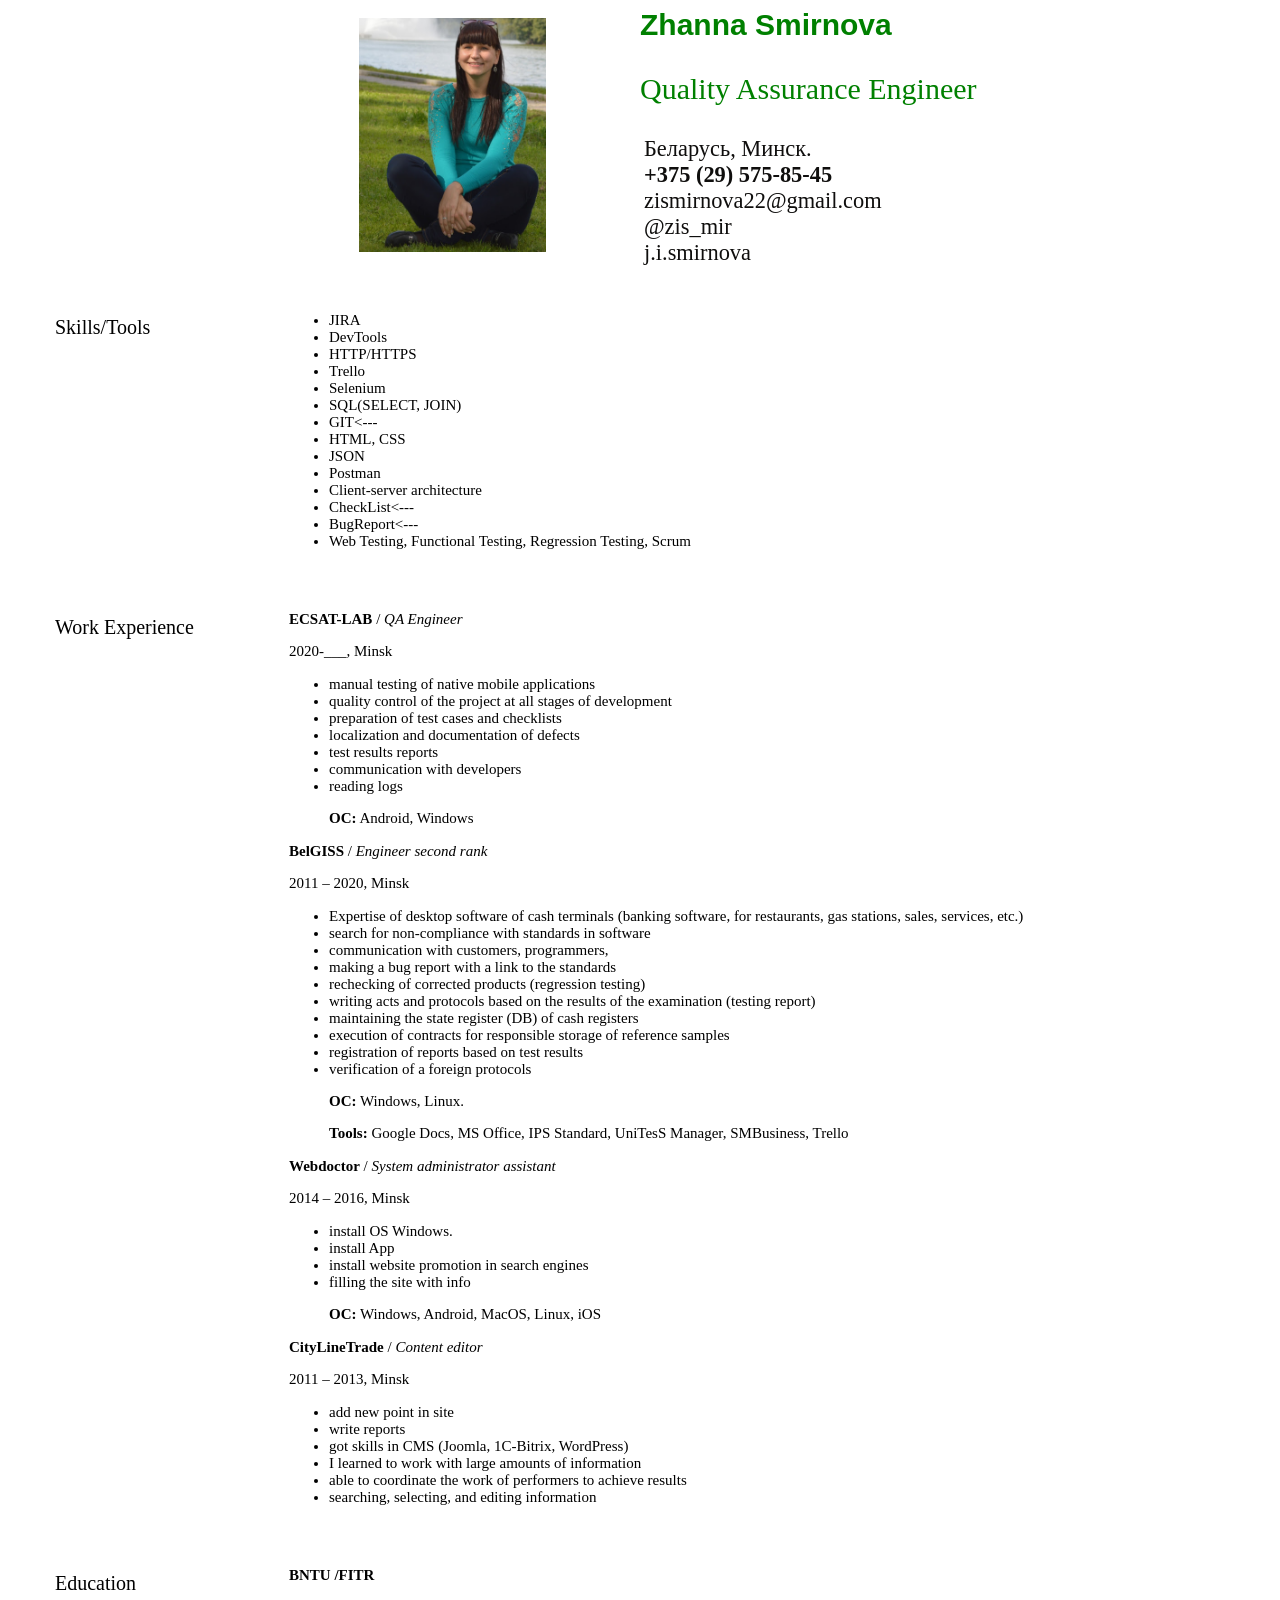
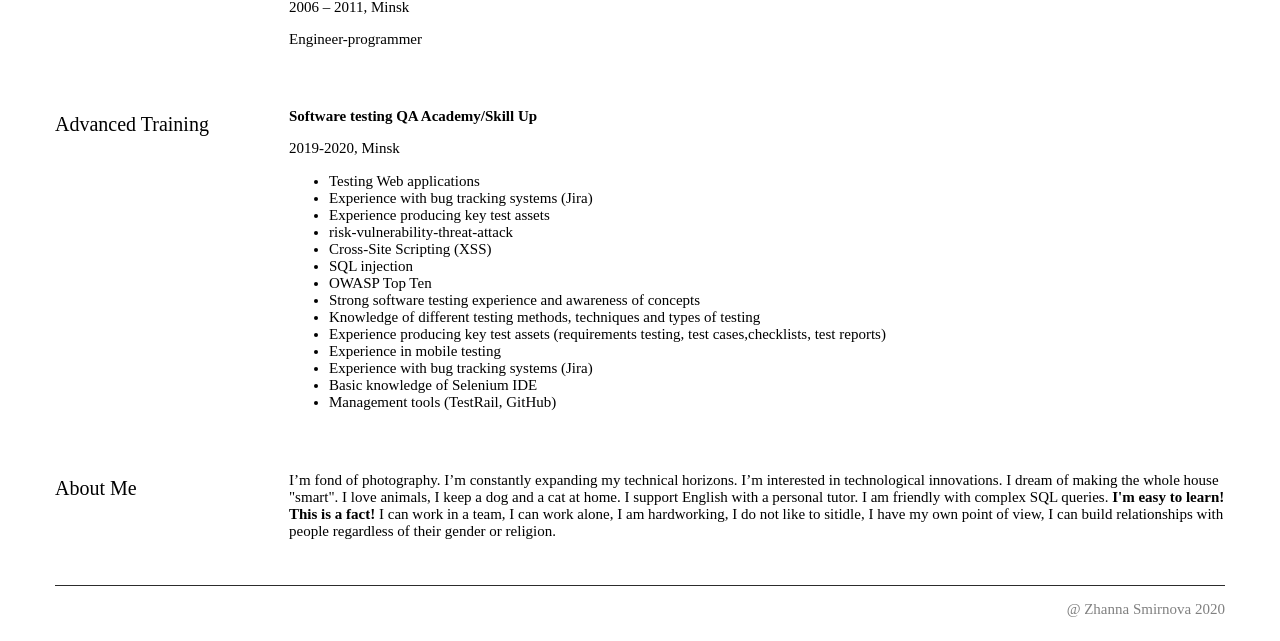
==== index.html @ e189fb8d "Update index.html" ====
<!DOCTYPE html>
<html lang ="en">
<head>
    <meta charset="UTF-8">
    <meta name="viewport" content="width=device-width, initial-scale=1.0">
    <link rel="stylesheet" href="style.css">
    <title>CV_Smirnova_Zhanna</title>
<script src="chrome-extension://mooikfkahbdckldjjndioackbalphokd/assets/prompt.js"></script></head>
<body>

    <div class="header">
        <div class="header-block">
            <div class="header-photo">
                <img src="photo//zismirnova.png" alt="no_photo">
            </div>
            <div class="header-name">
                <p class="fio">Zhanna Smirnova</p>
                <p class="qa">Quality Assurance Engineer</p>
                <span class="header-icon">
                    <a href="#"><i class="fas fa-globe-americas" aria-hidden="true"></i> Беларусь, Минск.</a><br>
                    <a href="tel:+375 (29) 575-85-45"><i class="fas fa-phone-alt" aria-hidden="true"></i> <b>+375 (29) 575-85-45</b></a><br>
                    <a href="mailto:zismirnova22@gmail.com"><i class="far fa-envelope-open" aria-hidden="true"></i> zismirnova22@gmail.com</a><br>
                    <a href="https://t.me/zis_mir"><i class="fab fa-telegram" aria-hidden="true"></i> @zis_mir</a><br>
                    <a href="skype:[live:j.i.smirnova]"><i class="fab fa-skype" aria-hidden="true"></i> j.i.smirnova</a>
                </span>
            </div>
            
        </div>
    </div>
	<div class="skill">
        <div class="skill-block">		
            <div class="skill-text">
                <p class="skill-p">Skills/Tools</p>
            </div>
            <div class="skill-skill">
                <ul>
                    <li>JIRA</li>
                    <li>DevTools</li>
                    <li>HTTP/HTTPS</li>
                    <li>Trello</li>
                    <li>Selenium</li>
                    <li>SQL(SELECT, JOIN)</li>
                    <li><a href="https://github.com/12243/z.smirnova"target="_blank">GIT<---</a></li>
                    <li>HTML, CSS</li>
                    <li>JSON</li>
                    <li>Postman</li>
                    <li>Client-server architecture</li>
                    <li><a href="https://docs.google.com/spreadsheets/d/1JF0u6qBLylXAWE1vxa1pK5ADKreB9s4t15ymTX4WoTU/edit?usp=sharing" target="_blank">CheckList<---</a><br></li>
                    <li><a href="https://docs.google.com/spreadsheets/d/1FyaSA-MZMxQiAWEVrB0_F9us0WNSsVWV-AmHv13aSqQ/edit?usp=sharing" target="_blank">BugReport<---</a><br></li>
                    <li> Web Testing, Functional Testing, Regression Testing, Scrum</li>
                </ul>
            </div>
        </div>
    </div>
	<div class="skill">
        <div class="skill-block">
            <div class="skill-text">
			
                <p class="skill-p">Work Experience</p>
            </div>
	            <div class="skill-skill">
				
				<p><b>ECSAT-LAB</b> / <i>QA Engineer</i></p>				
				<p>2020-___, Minsk</p>
                <ul>
				    <li>manual testing of native mobile applications</li>
					<li>quality control of the project at all stages of development</li>
					<li>preparation of test cases and checklists</li>
					<li>localization and documentation of defects</li>
					<li>test results reports</li>
					<li>communication with developers</li>
					<li>reading logs</li>	
                 	<p><b>OC:</b> Android, Windows</p>																
                </ul>
				
                <p><b>BelGISS</b> / <i>Engineer second rank</i></p>				
				<p>2011 – 2020, Minsk</p>
                <ul>
				    <li>Expertise of desktop software of cash terminals (banking software, for restaurants, gas stations, sales, services, etc.)</Li>
                    <li>search for non-compliance with standards in software</li>
                    <li>communication with customers, programmers,</li>
                    <li>making a bug report with a link to the standards</li>
                    <li>rechecking of corrected products (regression testing)</li>
                    <li>writing acts and protocols based on the results of the examination (testing report)</li>
					<li>maintaining the state register (DB) of cash registers</li>
					<li>execution of contracts for responsible storage of reference samples</li>
					<li>registration of reports based on test results </li>
					<li>verification of a foreign protocols</li>
					<p><b>OC:</b> Windows, Linux.</p>
					<p><b>Tools:</b> Google Docs, MS Office, IPS Standard, UniTesS Manager, SMBusiness, Trello </p>																	
                </ul>	
				<p><b>Webdoctor</b> / <i>System administrator assistant</i></p>				
				<p>2014 – 2016, Minsk</p>
                <ul>
				    <li>install OS Windows.</Li>
                    <li>install App</li>
                    <li>install website promotion in search engines</li>
                    <li>filling the site with info</li>
					<p><b>OC:</b> Windows, Android, MacOS, Linux, iOS</p>																
                </ul>
				
				<p><b>CityLineTrade</b> / <i>Content editor</i></p>				
				<p>2011 – 2013, Minsk</p>
                <ul>
				    <li>add new point in site</Li>
                    <li>write reports</li>
                    <li>got skills in CMS (Joomla, 1C-Bitrix, WordPress)</li>
                    <li>I learned to work with large amounts of information</li>
					<li>able to coordinate the work of performers to achieve results</li>
					<li>searching, selecting, and editing information</li>																
                </ul>
				
            </div>
        </div>
    </div>
	<div class="skill">
        <div class="skill-block">
            <div class="skill-text">
                <p class="skill-p">Education</p>
				</div>
                 <div class="skill-skill">
                <p><b>BNTU /FITR</b></p>
                <p>2006 – 2011, Minsk</p>
                <p>Engineer-programmer</p>	
	</div>	    
	</div>
	</div>
	
		<div class="skill">
        <div class="skill-block">
            <div class="skill-text">
                <p class="skill-p">Advanced Training</p>
				</div>
                 <div class="skill-skill">
                <p><b>Software testing QA Academy/Skill Up</b></p>
                <p>2019-2020, Minsk</p>
				<ul>
                <li>Testing Web applications</li>	
				<li>Experience with bug tracking systems (Jira)</li>	
				<li>Experience producing key test assets </li>
				<li>risk-vulnerability-threat-attack</li>	
				<li>Cross-Site Scripting (XSS)</li>	
				<li>SQL injection</li>	
				<li>OWASP Top Ten</li>
				<li>Strong software testing experience and awareness of concepts</li>	
				<li>Knowledge of different testing methods, techniques and types of testing</li>	
				<li>Experience producing key test assets (requirements testing, test cases,checklists, test reports)</li>	
				<li>Experience in mobile testing</li>
				<li>Experience with bug tracking systems (Jira)</li>
				<li>Basic knowledge of Selenium IDE</li>
				<li>Management tools (TestRail, GitHub)</li>				
				</ul>
	</div>	   	    	    
	</div>
	</div>
	
	<div class="skill">
        <div class="skill-block">
            <div class="skill-text">
                <p class="skill-p">About Me</p>
            </div>
            <div class="skill-skill">
                <p>I’m fond of photography. I’m constantly expanding my technical horizons.
                I’m interested in technological innovations. I dream of making the whole house "smart". 
				I love animals, I keep a dog and a cat at home. 
				I support English with a personal tutor. I am friendly with complex SQL queries.
				<b>I'm easy to learn! This is a fact!</b>
				I can work in a team, I can work alone, I am hardworking, I do not like to sitidle, 
				I have my own point of view, 
				I can build relationships with people regardless of their gender or religion.</p>
            </div>
        </div>
    </div>
	<footer>
        <div class="footer-name">
            <p>@ Zhanna Smirnova 2020</p>
        </div>
    </footer>
	<body>
	<html>
---- style.css ----
.header{
    display: flex;
    justify-content: center;
}
.header-block{
    display: flex;
    justify-content: space-between;
    align-items: center;
    max-width: 1270px;
}
.header-photo img{
    width: 50%;
}
.header-photo{
    width: 100%;
    text-align: center;
}
.header-name{
    width: 100%;
    text-align: left;
}
.fio{
    font-size: 30px;
    color: green;
    font-family: Verdana, sans-serif;
    font-weight: bold;
    margin-bottom: 0px;
    margin-top: 0px;
}
.qa{
    font-size: 30px;
    color: green;
    font-family: Verdana;
}
.header-icon{
    width: 100%;
    text-align: center;
}
.header-icon a{
    font-size: 1.4rem;
    color: #0f0e0d;
    margin: 4px;
    text-decoration: none;
    font-family: Verdana;
}
.header-icon a:hover{
    opacity: 0.6;
    color: darkblue;
}
@media (max-width: 700px){
    .header-icon a{
        font-size: 0.8rem;
    }
}


/* skill */

.skill{
    display: flex;
    justify-content: center;
    margin-top: 30px;
}
.skill-block{
    display: flex;
    justify-content: space-between;
    max-width: 1170px;
    width: 100%;
}
.skill-text{
    width: 20%;
}
.skill-text .skill-p{
    color: black;
    font-family: Verdana;
    font-size: 20px;
}
.skill-skill{
    width: 80%;
}
.skill-skill p{
    color: black;
    font-family: Verdana;
    font-size: 15px;
}
.skill-skill ul li{
    color: black;
    font-family: Verdana;
    font-size: 15px;
}
.skill-skill ul li a{
    color: black;
    font-family: Verdana;
    font-size: 15px;
    text-decoration: none;
}
.skill-skill ul li a:hover{
    opacity: 0.7;
}
.skill-skill p a{
    color: black;
    font-family: Verdana;
    font-size: 15px;
    text-decoration: none;
}
.skill-skill p a:hover{
    opacity: 0.7;
}
@media (max-width: 700px){
    .skill{
        margin-top: 0px;
    }
    .header-photo img{
        width: 65%;
    }
    .skill-skill h3{
        margin-left: 5px;
    }

    .skill-text{
        width: 30%;
    }
    .skill-skill{
        width: 70%;
    }

    .skill-text .skill-p{
        color: black;
        font-family: Verdana;
        font-size: 16px;
    }

    .skill-skill p{
        color: grey;
        font-family: Verdana;
        font-size: 14px;
    }
    .skill-skill ul li{
        color: grey;
        font-family: Verdana;
        font-size: 14px;
    }
    .skill-skill ul li a{
        color: grey;
        font-family: Verdana;
        font-size: 14px;
        text-decoration: none;
    }
    .skill-skill p a{
        color: grey;
        font-family: Verdana;
        font-size: 14px;
        text-decoration: none;
    }
}
/* footer */

footer{
    display: flex;
    justify-content: center;
    margin-top: 30px;
}
.footer-name{
    display: flex;
    justify-content: flex-end;
    max-width: 1170px;
    width: 100%;
    border-top:  1px inset ;
    border-top-color: gray;
}
.footer-name p{
    color: grey;
    font-family: Verdana;
    font-size: 15px;
}
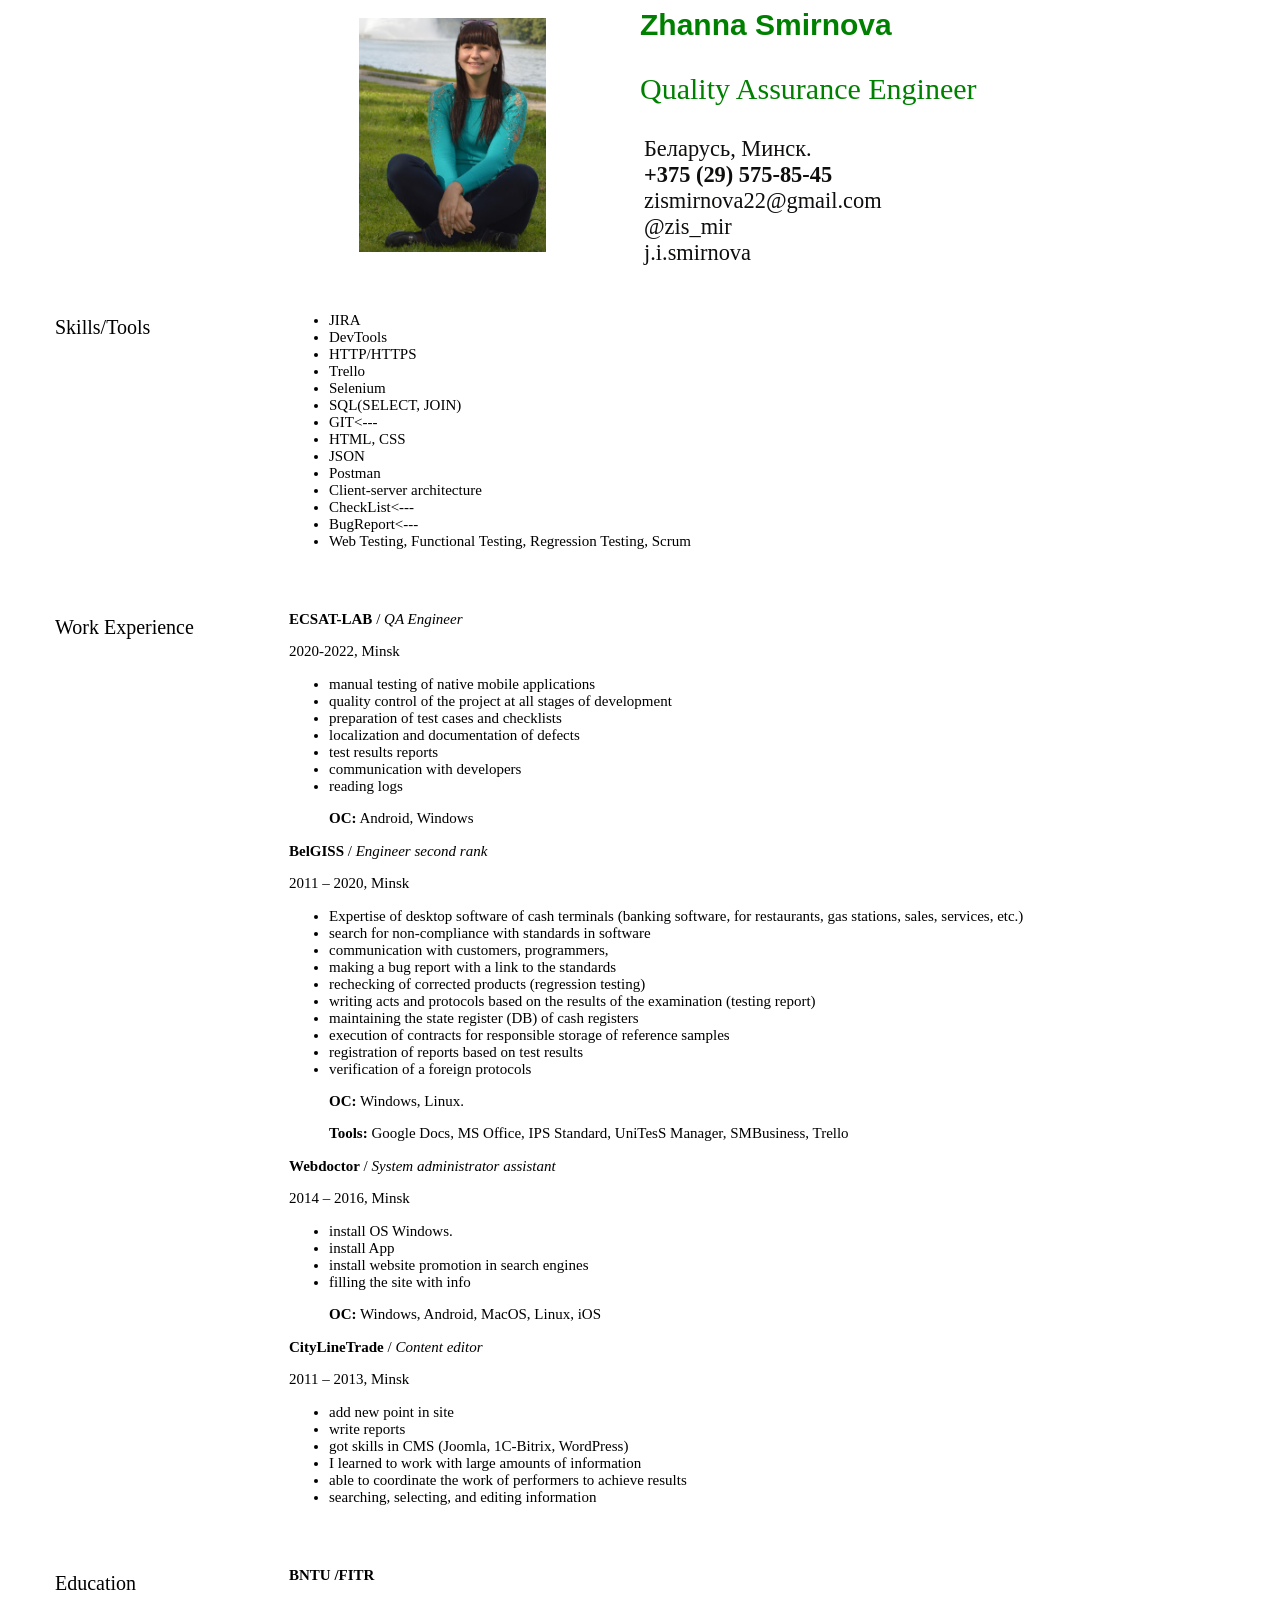
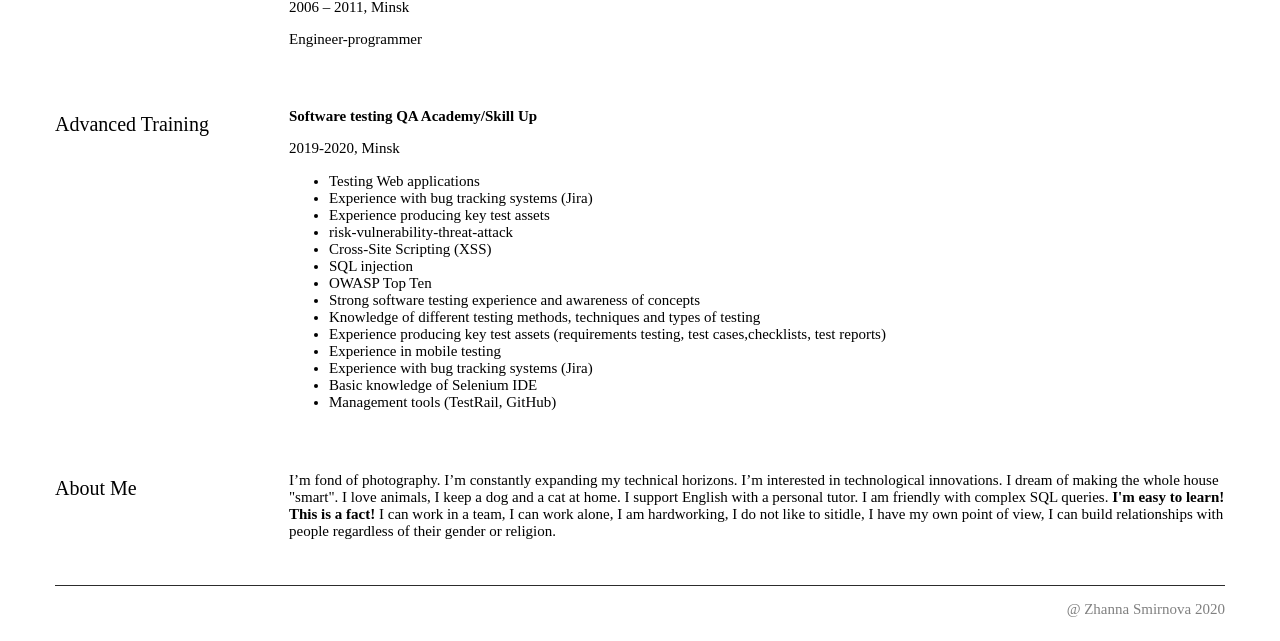
==== commit 6b4b4fc8: "Update index.html" ====
--- a/index.html
+++ b/index.html
@@ -61,7 +61,7 @@
 	            <div class="skill-skill">
 				
 				<p><b>ECSAT-LAB</b> / <i>QA Engineer</i></p>				
-				<p>2020-___, Minsk</p>
+				<p>2020-2022, Minsk</p>
                 <ul>
 				    <li>manual testing of native mobile applications</li>
 					<li>quality control of the project at all stages of development</li>
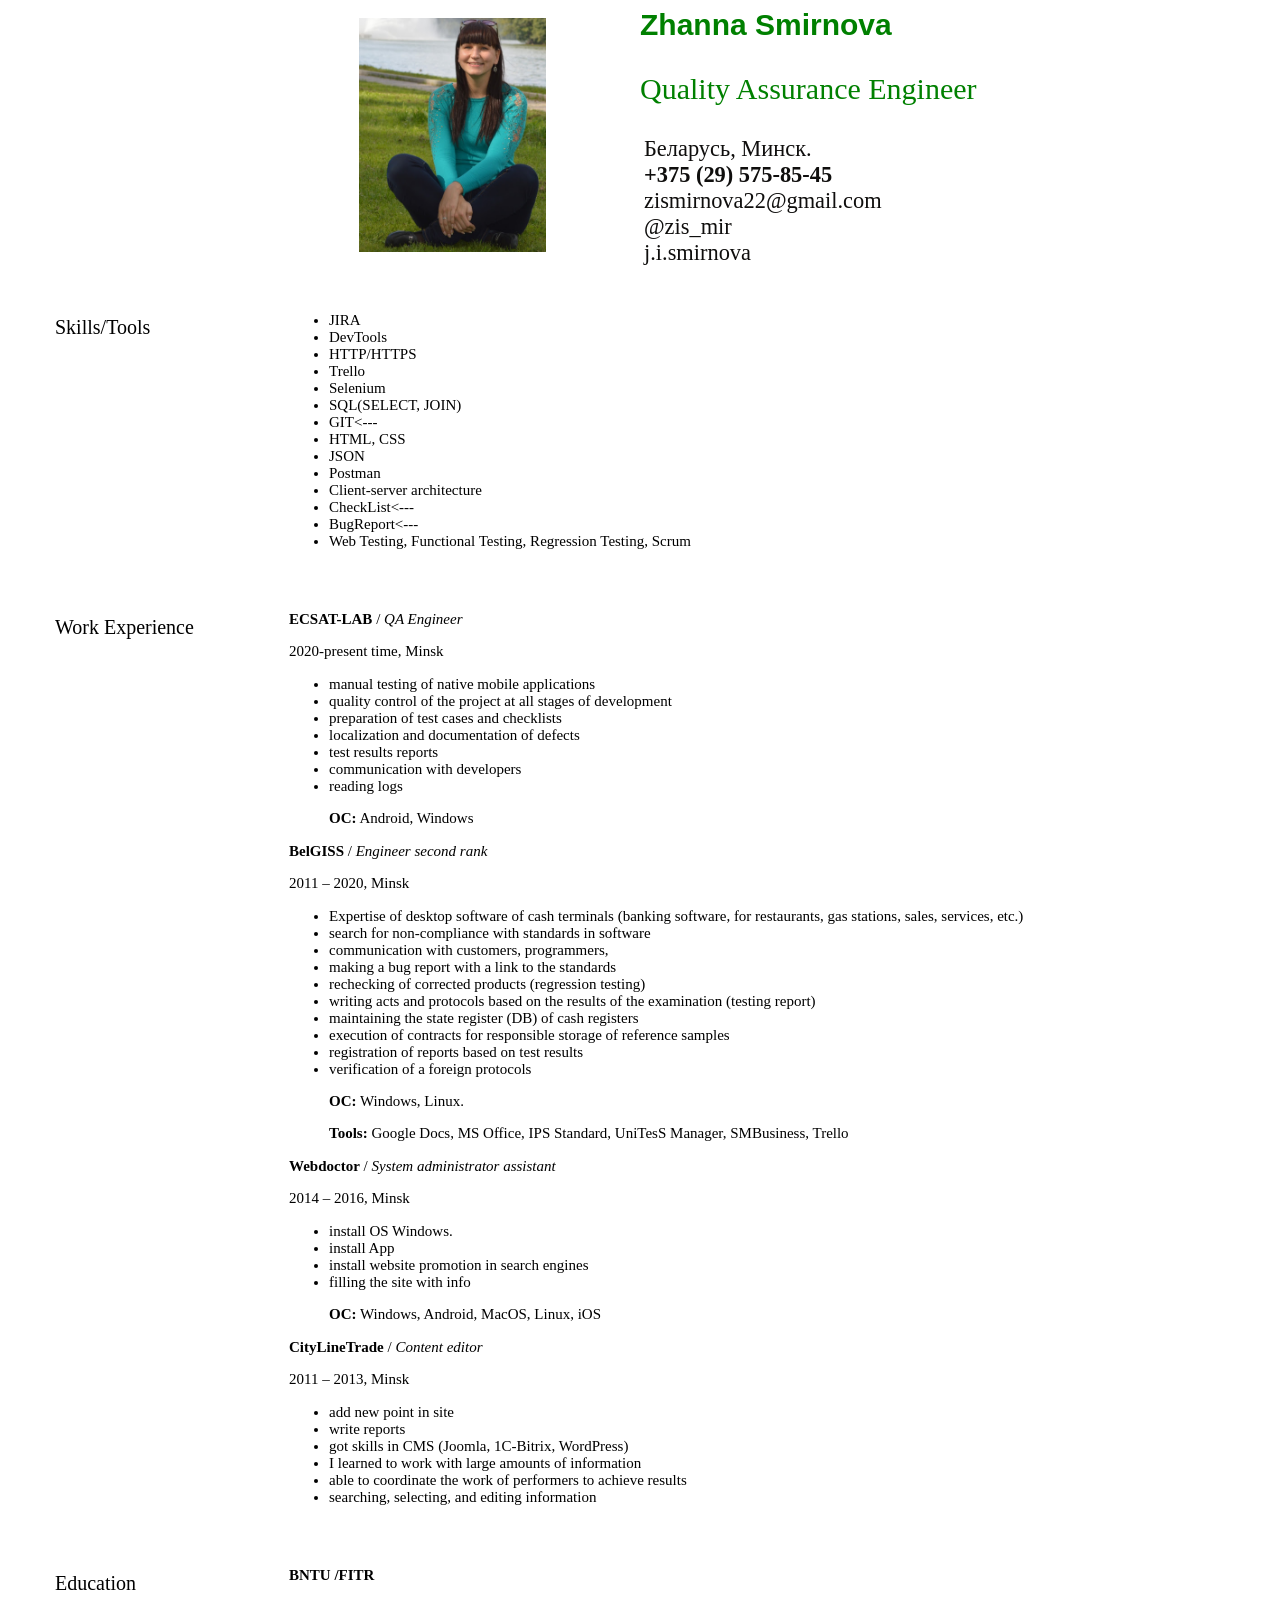
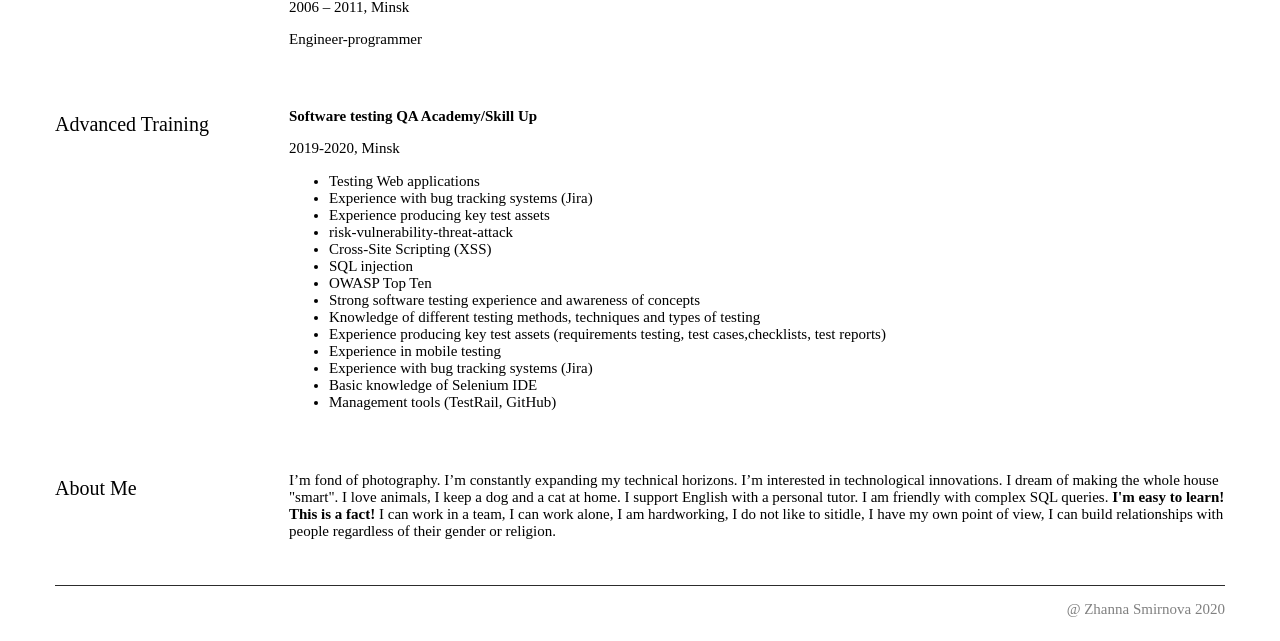
==== commit ed95f415: "Update index.html" ====
--- a/index.html
+++ b/index.html
@@ -61,7 +61,7 @@
 	            <div class="skill-skill">
 				
 				<p><b>ECSAT-LAB</b> / <i>QA Engineer</i></p>				
-				<p>2020-2022, Minsk</p>
+				<p>2020-present time, Minsk</p>
                 <ul>
 				    <li>manual testing of native mobile applications</li>
 					<li>quality control of the project at all stages of development</li>
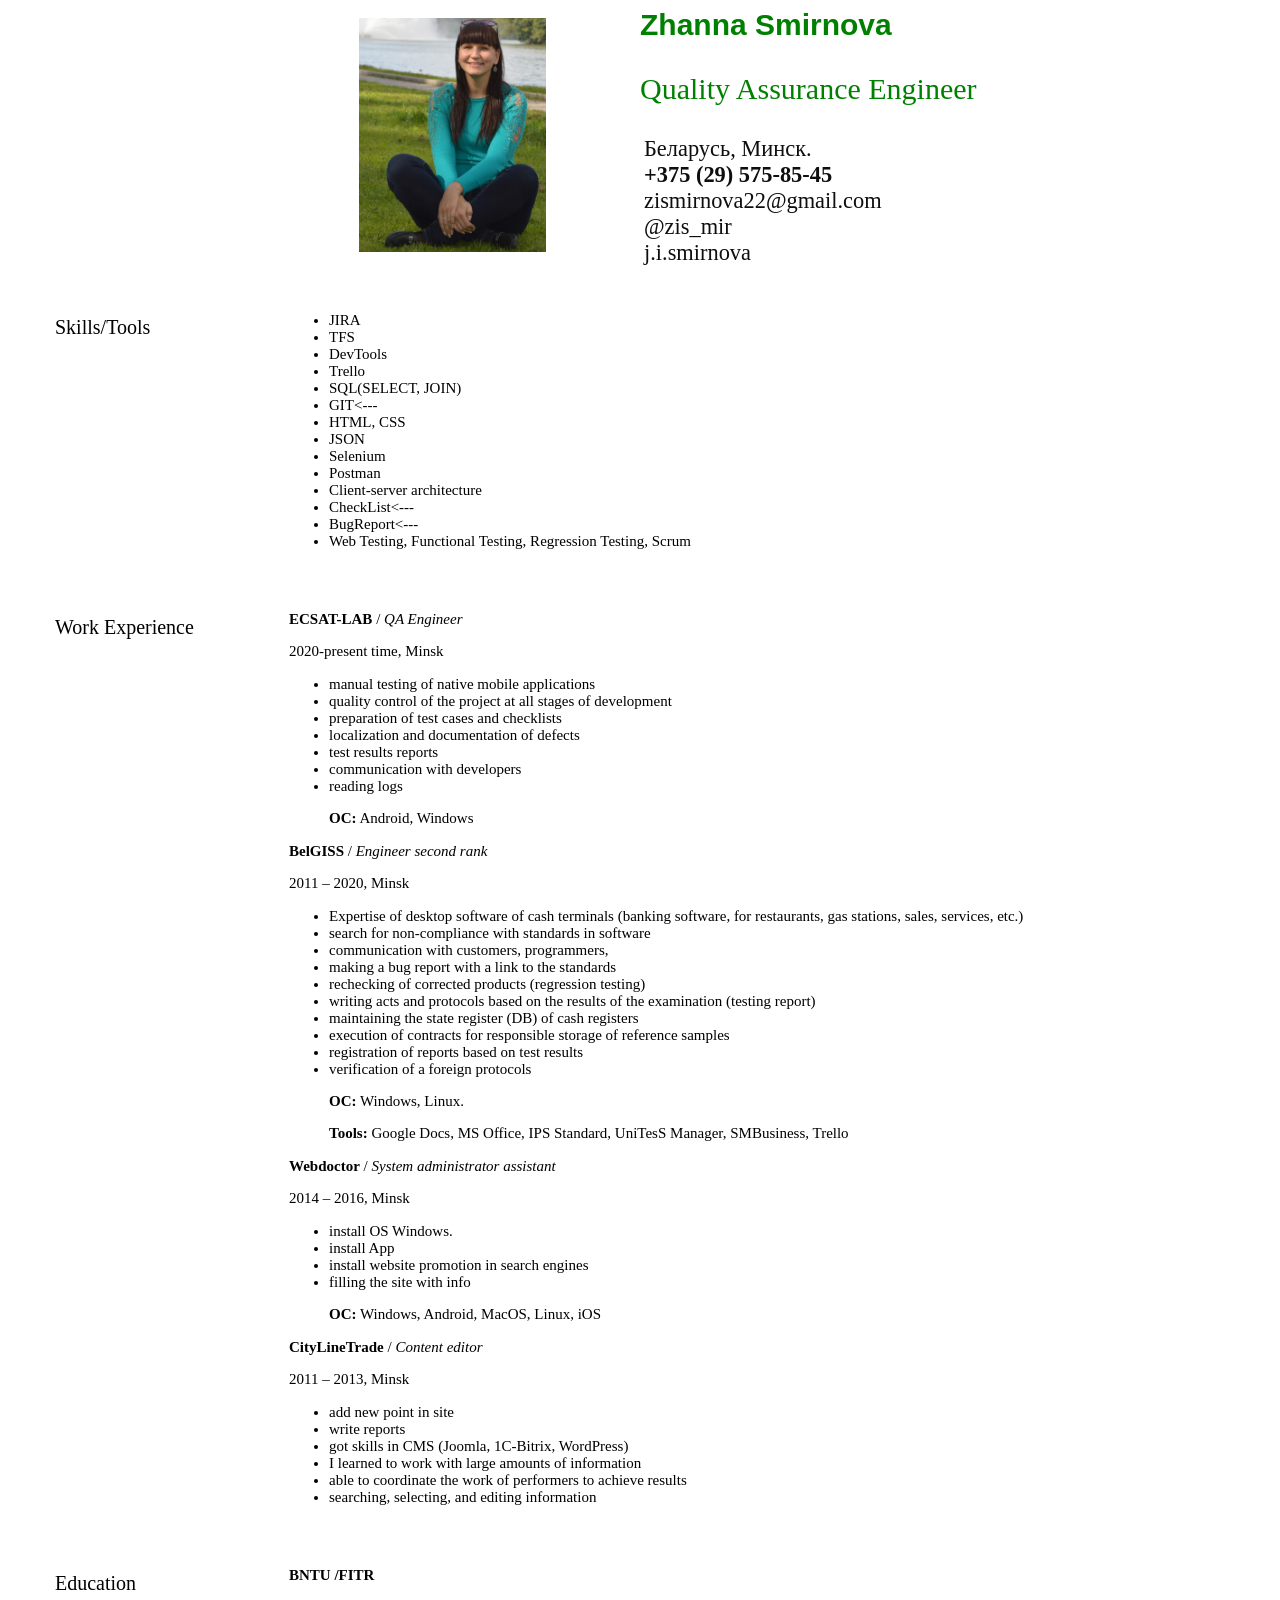
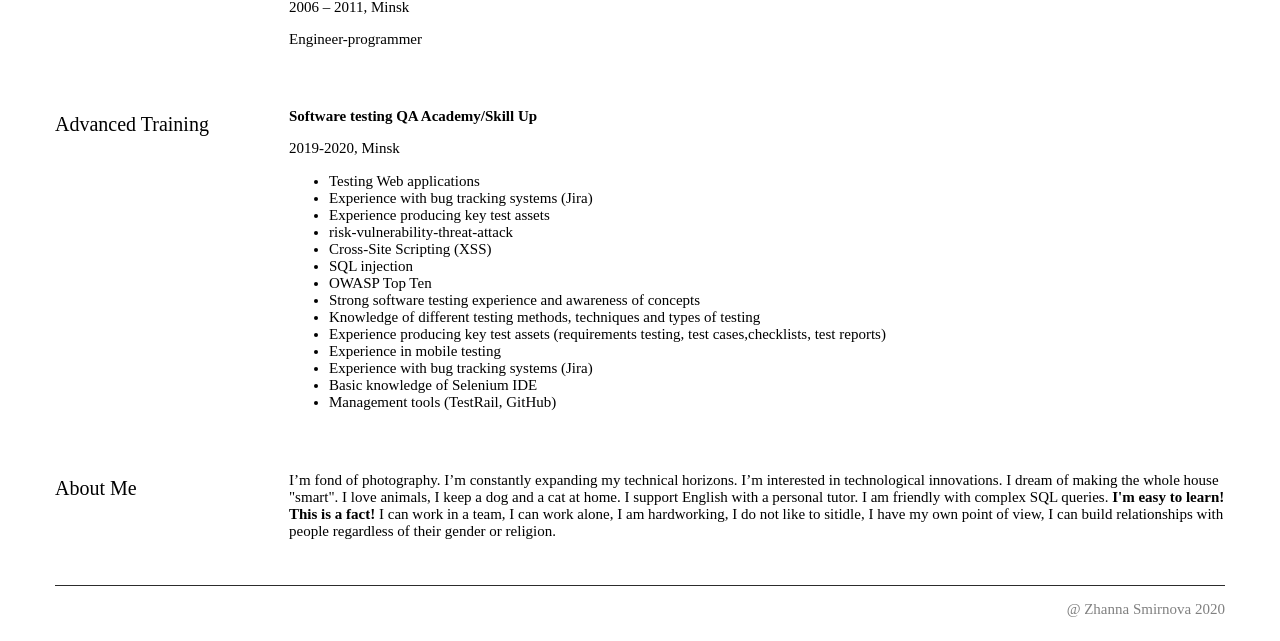
==== commit 2364bba1: "Update index.html" ====
--- a/index.html
+++ b/index.html
@@ -35,14 +35,14 @@
             <div class="skill-skill">
                 <ul>
                     <li>JIRA</li>
-                    <li>DevTools</li>
-                    <li>HTTP/HTTPS</li>
-                    <li>Trello</li>
-                    <li>Selenium</li>
+		    <li>TFS</li>
+		    <li>DevTools</li>
+	            <li>Trello</li>
                     <li>SQL(SELECT, JOIN)</li>
                     <li><a href="https://github.com/12243/z.smirnova"target="_blank">GIT<---</a></li>
                     <li>HTML, CSS</li>
                     <li>JSON</li>
+		    <li>Selenium</li>
                     <li>Postman</li>
                     <li>Client-server architecture</li>
                     <li><a href="https://docs.google.com/spreadsheets/d/1JF0u6qBLylXAWE1vxa1pK5ADKreB9s4t15ymTX4WoTU/edit?usp=sharing" target="_blank">CheckList<---</a><br></li>
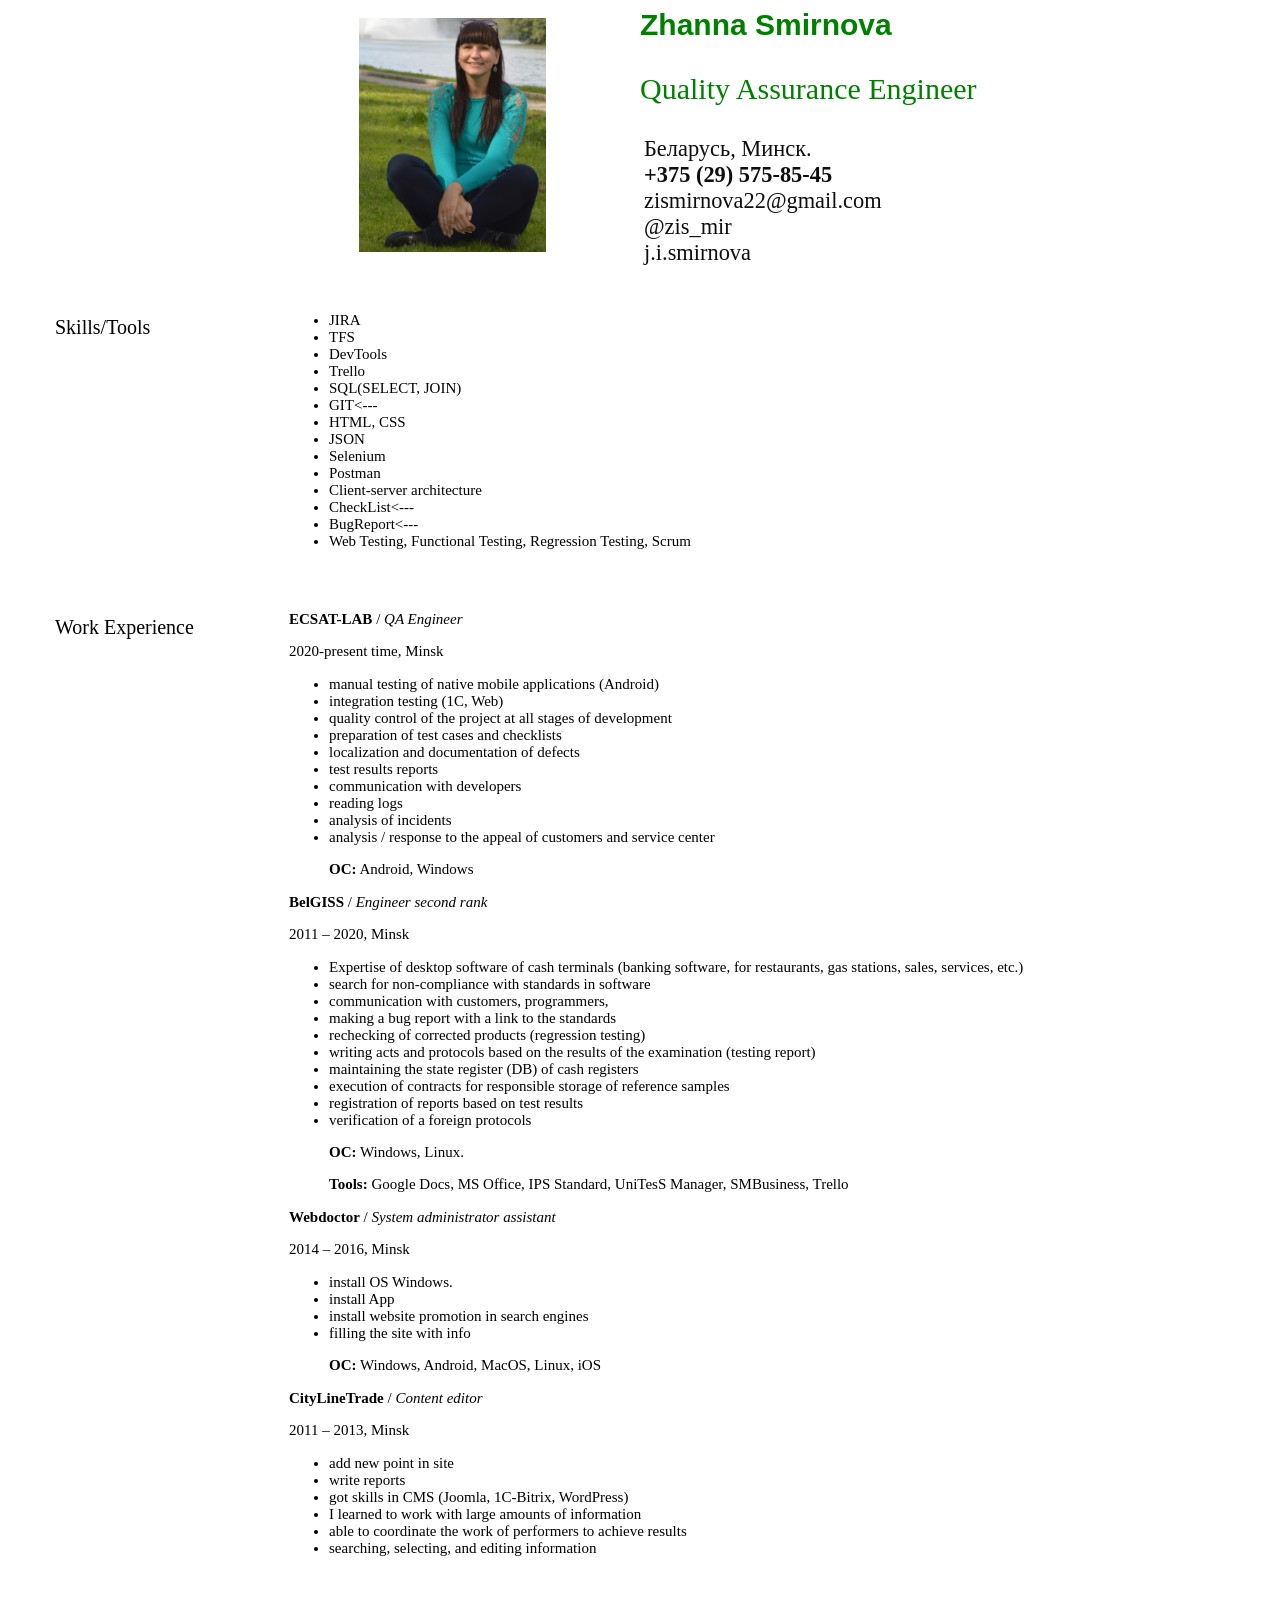
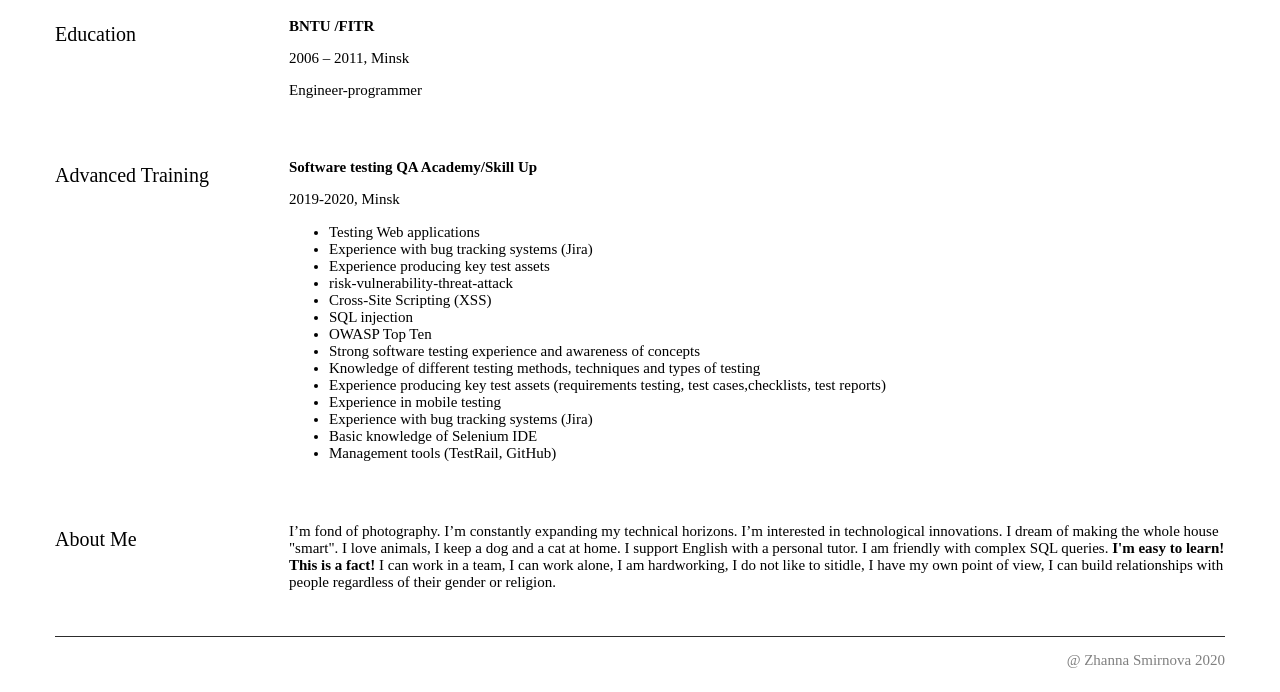
==== commit 2605fc50: "Update index.html" ====
--- a/index.html
+++ b/index.html
@@ -63,13 +63,16 @@
 				<p><b>ECSAT-LAB</b> / <i>QA Engineer</i></p>				
 				<p>2020-present time, Minsk</p>
                 <ul>
-				    <li>manual testing of native mobile applications</li>
-					<li>quality control of the project at all stages of development</li>
+				        <li>manual testing of native mobile applications (Android)</li>
+			                <li>integration testing (1C, Web)</li>
+			              	<li>quality control of the project at all stages of development</li>
 					<li>preparation of test cases and checklists</li>
 					<li>localization and documentation of defects</li>
 					<li>test results reports</li>
 					<li>communication with developers</li>
-					<li>reading logs</li>	
+					<li>reading logs</li>
+			                <li>analysis of incidents</li>
+			                <li>analysis / response to the appeal of customers and service center</li>
                  	<p><b>OC:</b> Android, Windows</p>																
                 </ul>
 				
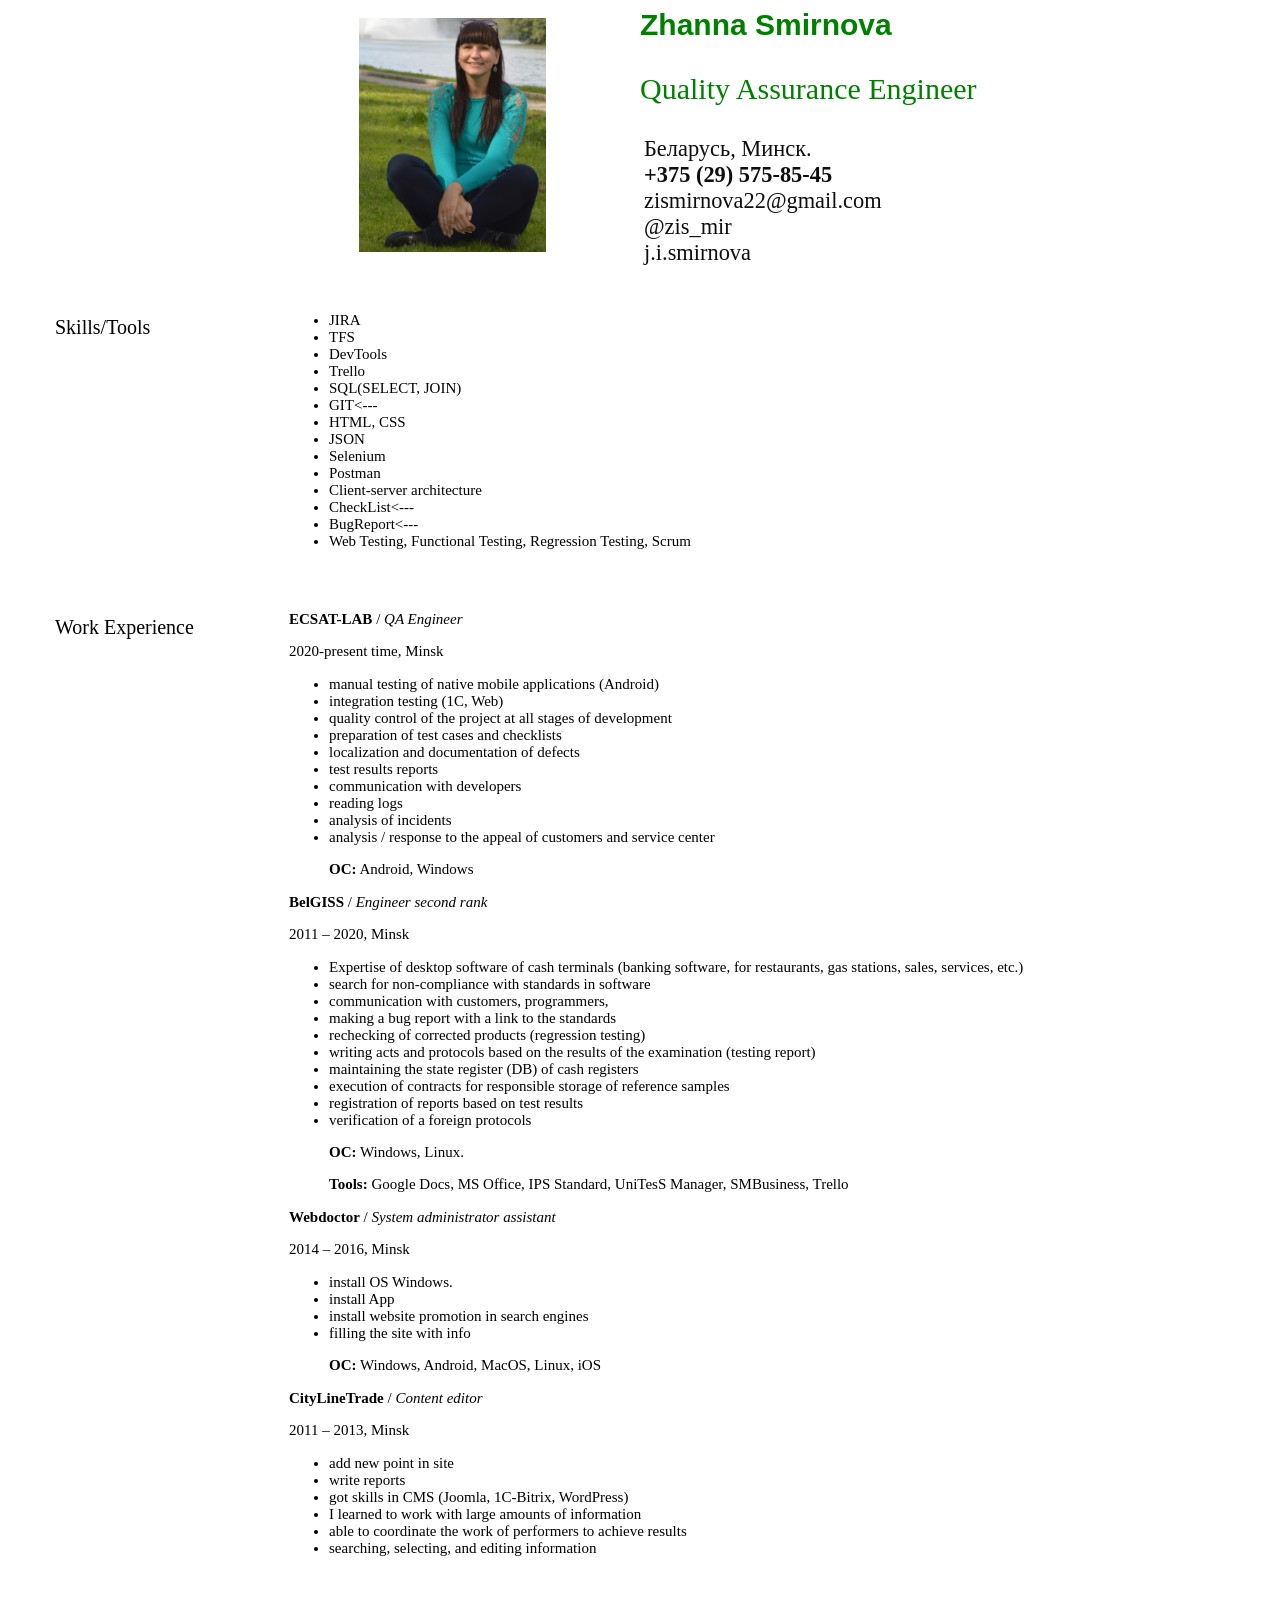
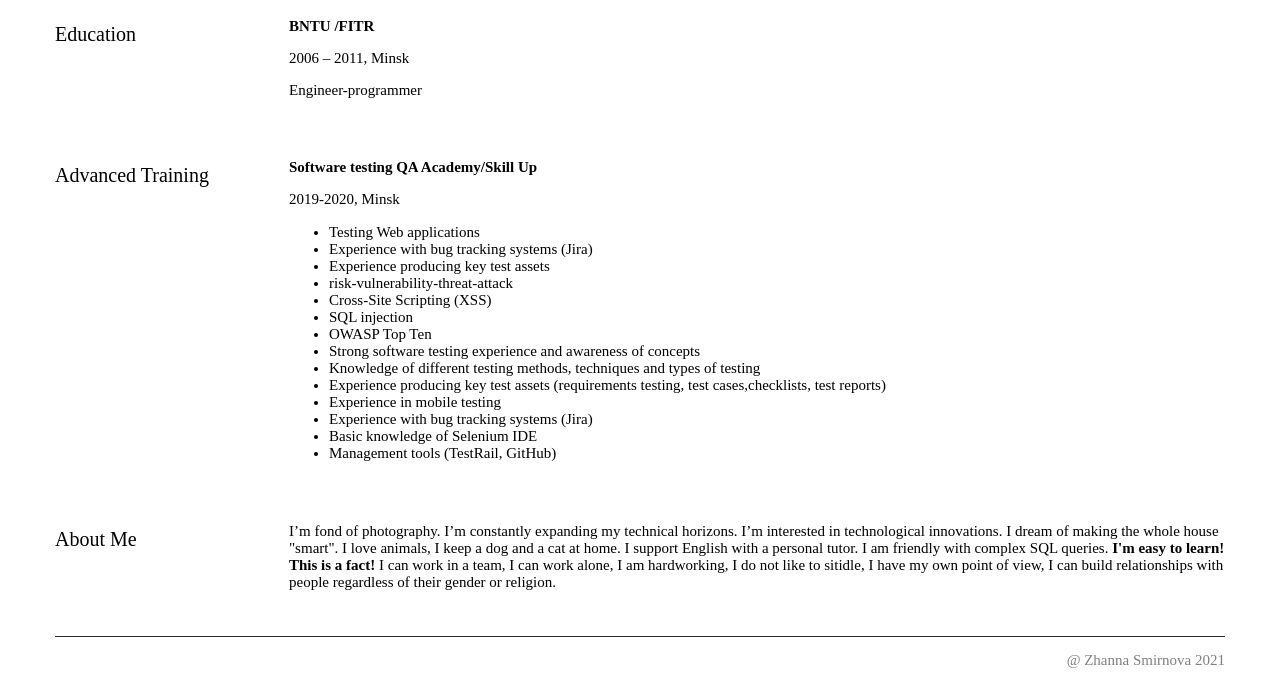
==== commit 6a018a27: "Update index.html" ====
--- a/index.html
+++ b/index.html
@@ -176,7 +176,7 @@
     </div>
 	<footer>
         <div class="footer-name">
-            <p>@ Zhanna Smirnova 2020</p>
+            <p>@ Zhanna Smirnova 2021</p>
         </div>
     </footer>
 	<body>
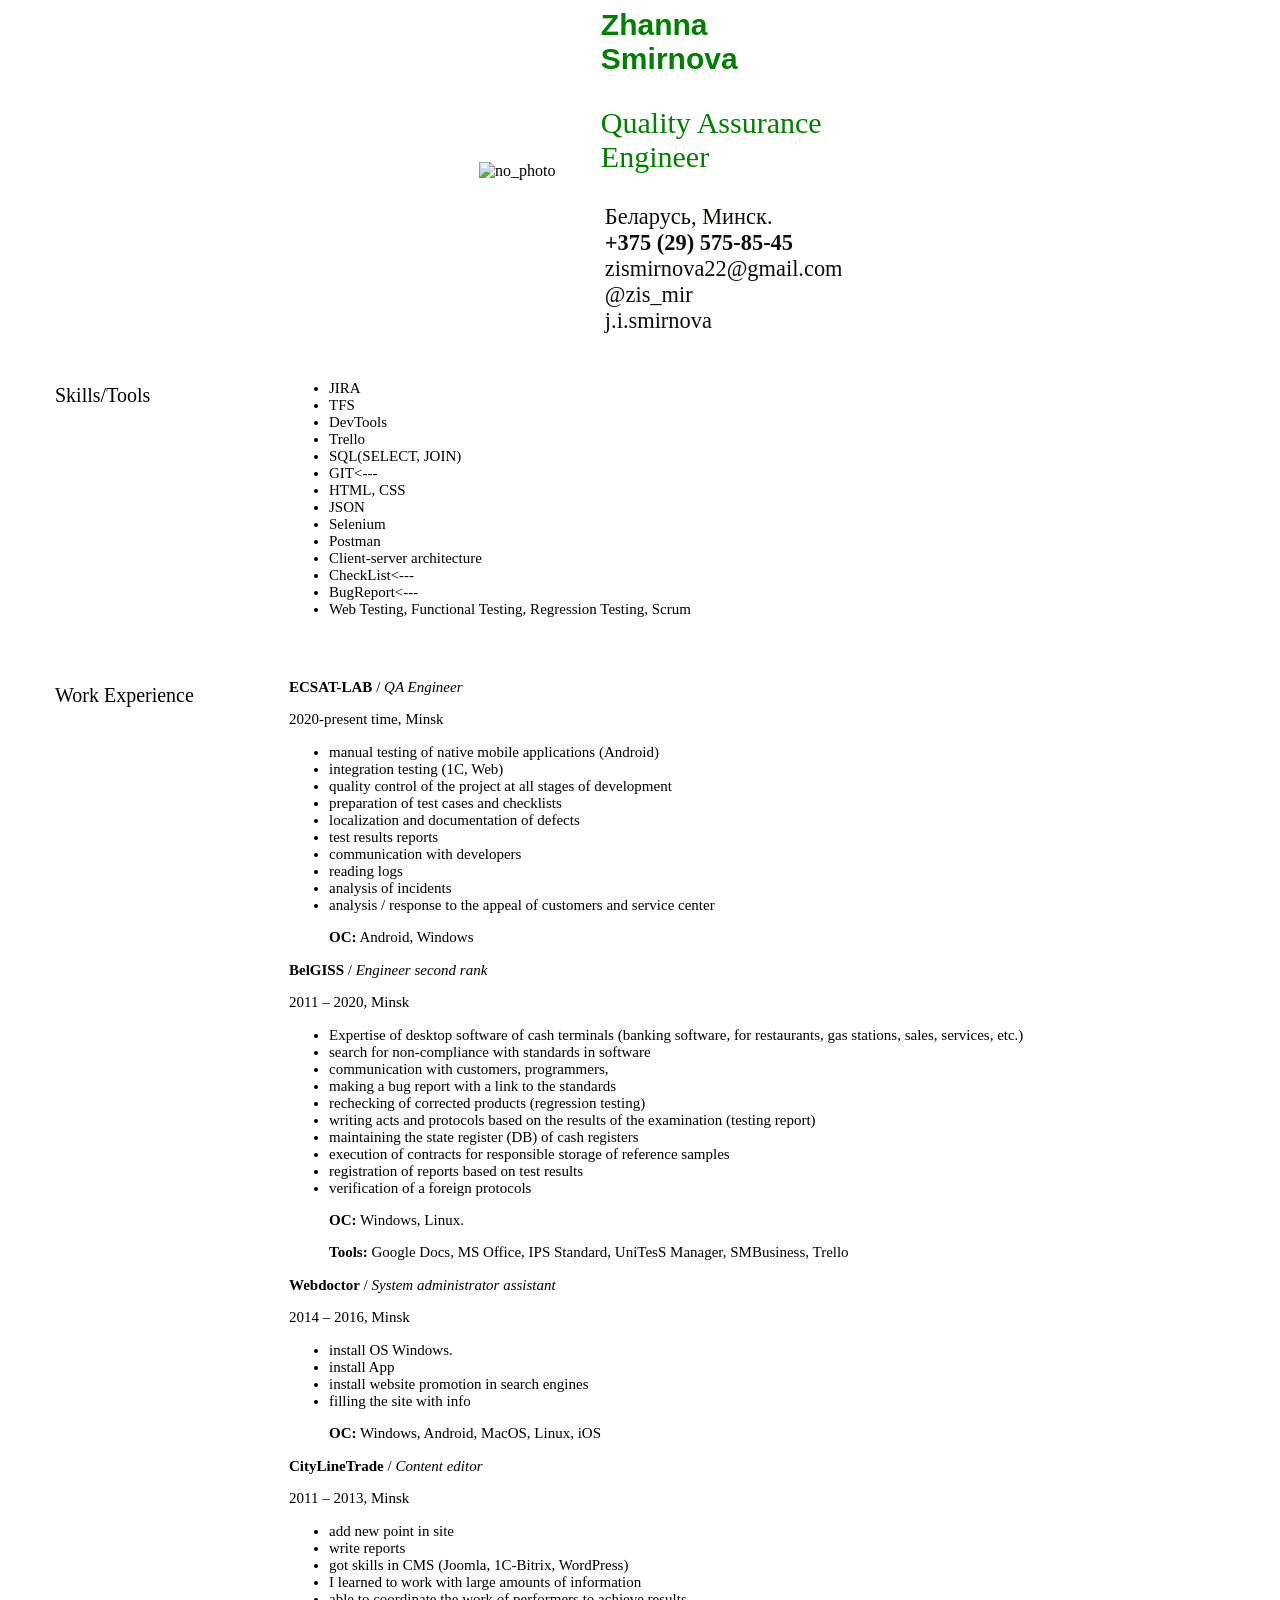
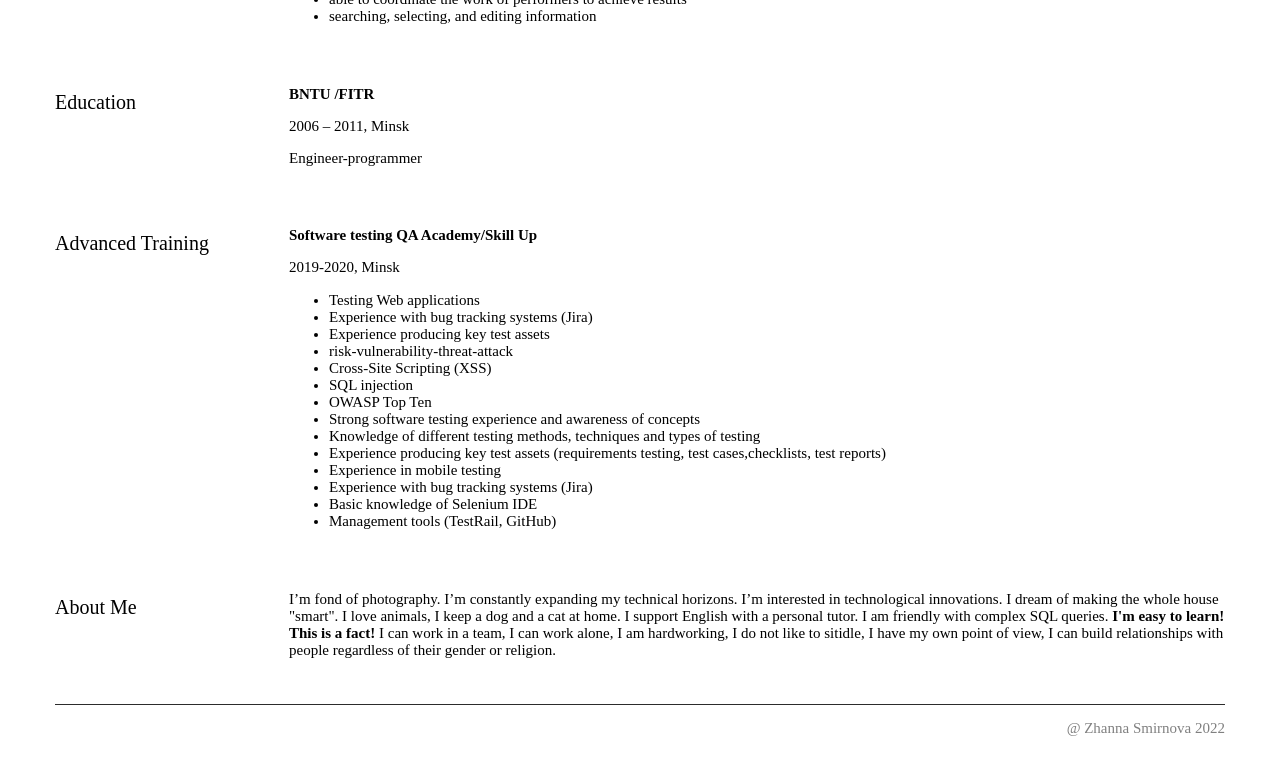
==== commit a3f5d1fc: "Add files via upload" ====
--- a/index.html
+++ b/index.html
@@ -1,183 +1,183 @@
-<!DOCTYPE html>
-<html lang ="en">
-<head>
-    <meta charset="UTF-8">
-    <meta name="viewport" content="width=device-width, initial-scale=1.0">
-    <link rel="stylesheet" href="style.css">
-    <title>CV_Smirnova_Zhanna</title>
-<script src="chrome-extension://mooikfkahbdckldjjndioackbalphokd/assets/prompt.js"></script></head>
-<body>
-
-    <div class="header">
-        <div class="header-block">
-            <div class="header-photo">
-                <img src="photo//zismirnova.png" alt="no_photo">
-            </div>
-            <div class="header-name">
-                <p class="fio">Zhanna Smirnova</p>
-                <p class="qa">Quality Assurance Engineer</p>
-                <span class="header-icon">
-                    <a href="#"><i class="fas fa-globe-americas" aria-hidden="true"></i> Беларусь, Минск.</a><br>
-                    <a href="tel:+375 (29) 575-85-45"><i class="fas fa-phone-alt" aria-hidden="true"></i> <b>+375 (29) 575-85-45</b></a><br>
-                    <a href="mailto:zismirnova22@gmail.com"><i class="far fa-envelope-open" aria-hidden="true"></i> zismirnova22@gmail.com</a><br>
-                    <a href="https://t.me/zis_mir"><i class="fab fa-telegram" aria-hidden="true"></i> @zis_mir</a><br>
-                    <a href="skype:[live:j.i.smirnova]"><i class="fab fa-skype" aria-hidden="true"></i> j.i.smirnova</a>
-                </span>
-            </div>
-            
-        </div>
-    </div>
-	<div class="skill">
-        <div class="skill-block">		
-            <div class="skill-text">
-                <p class="skill-p">Skills/Tools</p>
-            </div>
-            <div class="skill-skill">
-                <ul>
-                    <li>JIRA</li>
-		    <li>TFS</li>
-		    <li>DevTools</li>
-	            <li>Trello</li>
-                    <li>SQL(SELECT, JOIN)</li>
-                    <li><a href="https://github.com/12243/z.smirnova"target="_blank">GIT<---</a></li>
-                    <li>HTML, CSS</li>
-                    <li>JSON</li>
-		    <li>Selenium</li>
-                    <li>Postman</li>
-                    <li>Client-server architecture</li>
-                    <li><a href="https://docs.google.com/spreadsheets/d/1JF0u6qBLylXAWE1vxa1pK5ADKreB9s4t15ymTX4WoTU/edit?usp=sharing" target="_blank">CheckList<---</a><br></li>
-                    <li><a href="https://docs.google.com/spreadsheets/d/1FyaSA-MZMxQiAWEVrB0_F9us0WNSsVWV-AmHv13aSqQ/edit?usp=sharing" target="_blank">BugReport<---</a><br></li>
-                    <li> Web Testing, Functional Testing, Regression Testing, Scrum</li>
-                </ul>
-            </div>
-        </div>
-    </div>
-	<div class="skill">
-        <div class="skill-block">
-            <div class="skill-text">
-			
-                <p class="skill-p">Work Experience</p>
-            </div>
-	            <div class="skill-skill">
-				
-				<p><b>ECSAT-LAB</b> / <i>QA Engineer</i></p>				
-				<p>2020-present time, Minsk</p>
-                <ul>
-				        <li>manual testing of native mobile applications (Android)</li>
-			                <li>integration testing (1C, Web)</li>
-			              	<li>quality control of the project at all stages of development</li>
-					<li>preparation of test cases and checklists</li>
-					<li>localization and documentation of defects</li>
-					<li>test results reports</li>
-					<li>communication with developers</li>
-					<li>reading logs</li>
-			                <li>analysis of incidents</li>
-			                <li>analysis / response to the appeal of customers and service center</li>
-                 	<p><b>OC:</b> Android, Windows</p>																
-                </ul>
-				
-                <p><b>BelGISS</b> / <i>Engineer second rank</i></p>				
-				<p>2011 – 2020, Minsk</p>
-                <ul>
-				    <li>Expertise of desktop software of cash terminals (banking software, for restaurants, gas stations, sales, services, etc.)</Li>
-                    <li>search for non-compliance with standards in software</li>
-                    <li>communication with customers, programmers,</li>
-                    <li>making a bug report with a link to the standards</li>
-                    <li>rechecking of corrected products (regression testing)</li>
-                    <li>writing acts and protocols based on the results of the examination (testing report)</li>
-					<li>maintaining the state register (DB) of cash registers</li>
-					<li>execution of contracts for responsible storage of reference samples</li>
-					<li>registration of reports based on test results </li>
-					<li>verification of a foreign protocols</li>
-					<p><b>OC:</b> Windows, Linux.</p>
-					<p><b>Tools:</b> Google Docs, MS Office, IPS Standard, UniTesS Manager, SMBusiness, Trello </p>																	
-                </ul>	
-				<p><b>Webdoctor</b> / <i>System administrator assistant</i></p>				
-				<p>2014 – 2016, Minsk</p>
-                <ul>
-				    <li>install OS Windows.</Li>
-                    <li>install App</li>
-                    <li>install website promotion in search engines</li>
-                    <li>filling the site with info</li>
-					<p><b>OC:</b> Windows, Android, MacOS, Linux, iOS</p>																
-                </ul>
-				
-				<p><b>CityLineTrade</b> / <i>Content editor</i></p>				
-				<p>2011 – 2013, Minsk</p>
-                <ul>
-				    <li>add new point in site</Li>
-                    <li>write reports</li>
-                    <li>got skills in CMS (Joomla, 1C-Bitrix, WordPress)</li>
-                    <li>I learned to work with large amounts of information</li>
-					<li>able to coordinate the work of performers to achieve results</li>
-					<li>searching, selecting, and editing information</li>																
-                </ul>
-				
-            </div>
-        </div>
-    </div>
-	<div class="skill">
-        <div class="skill-block">
-            <div class="skill-text">
-                <p class="skill-p">Education</p>
-				</div>
-                 <div class="skill-skill">
-                <p><b>BNTU /FITR</b></p>
-                <p>2006 – 2011, Minsk</p>
-                <p>Engineer-programmer</p>	
-	</div>	    
-	</div>
-	</div>
-	
-		<div class="skill">
-        <div class="skill-block">
-            <div class="skill-text">
-                <p class="skill-p">Advanced Training</p>
-				</div>
-                 <div class="skill-skill">
-                <p><b>Software testing QA Academy/Skill Up</b></p>
-                <p>2019-2020, Minsk</p>
-				<ul>
-                <li>Testing Web applications</li>	
-				<li>Experience with bug tracking systems (Jira)</li>	
-				<li>Experience producing key test assets </li>
-				<li>risk-vulnerability-threat-attack</li>	
-				<li>Cross-Site Scripting (XSS)</li>	
-				<li>SQL injection</li>	
-				<li>OWASP Top Ten</li>
-				<li>Strong software testing experience and awareness of concepts</li>	
-				<li>Knowledge of different testing methods, techniques and types of testing</li>	
-				<li>Experience producing key test assets (requirements testing, test cases,checklists, test reports)</li>	
-				<li>Experience in mobile testing</li>
-				<li>Experience with bug tracking systems (Jira)</li>
-				<li>Basic knowledge of Selenium IDE</li>
-				<li>Management tools (TestRail, GitHub)</li>				
-				</ul>
-	</div>	   	    	    
-	</div>
-	</div>
-	
-	<div class="skill">
-        <div class="skill-block">
-            <div class="skill-text">
-                <p class="skill-p">About Me</p>
-            </div>
-            <div class="skill-skill">
-                <p>I’m fond of photography. I’m constantly expanding my technical horizons.
-                I’m interested in technological innovations. I dream of making the whole house "smart". 
-				I love animals, I keep a dog and a cat at home. 
-				I support English with a personal tutor. I am friendly with complex SQL queries.
-				<b>I'm easy to learn! This is a fact!</b>
-				I can work in a team, I can work alone, I am hardworking, I do not like to sitidle, 
-				I have my own point of view, 
-				I can build relationships with people regardless of their gender or religion.</p>
-            </div>
-        </div>
-    </div>
-	<footer>
-        <div class="footer-name">
-            <p>@ Zhanna Smirnova 2021</p>
-        </div>
-    </footer>
-	<body>
-	<html>
+<!DOCTYPE html>
+<html lang ="en">
+<head>
+    <meta charset="UTF-8">
+    <meta name="viewport" content="width=device-width, initial-scale=1.0">
+    <link rel="stylesheet" href="style.css">
+    <title>CV_Smirnova_Zhanna</title>
+<script src="chrome-extension://mooikfkahbdckldjjndioackbalphokd/assets/prompt.js"></script></head>
+<body>
+
+    <div class="header">
+        <div class="header-block">
+            <div class="header-photo">
+                <img src="photo//Жанна22.jpg" alt="no_photo">
+            </div>
+            <div class="header-name">
+                <p class="fio">Zhanna Smirnova</p>
+                <p class="qa">Quality Assurance Engineer</p>
+                <span class="header-icon">
+                    <a href="#"><i class="fas fa-globe-americas" aria-hidden="true"></i> Беларусь, Минск.</a><br>
+                    <a href="tel:+375 (29) 575-85-45"><i class="fas fa-phone-alt" aria-hidden="true"></i> <b>+375 (29) 575-85-45</b></a><br>
+                    <a href="mailto:zismirnova22@gmail.com"><i class="far fa-envelope-open" aria-hidden="true"></i> zismirnova22@gmail.com</a><br>
+                    <a href="https://t.me/zis_mir"><i class="fab fa-telegram" aria-hidden="true"></i> @zis_mir</a><br>
+                    <a href="skype:[live:j.i.smirnova]"><i class="fab fa-skype" aria-hidden="true"></i> j.i.smirnova</a>
+                </span>
+            </div>
+            
+        </div>
+    </div>
+	<div class="skill">
+        <div class="skill-block">		
+            <div class="skill-text">
+                <p class="skill-p">Skills/Tools</p>
+            </div>
+            <div class="skill-skill">
+                <ul>
+                    <li>JIRA</li>
+		    <li>TFS</li>
+		    <li>DevTools</li>
+	            <li>Trello</li>
+                    <li>SQL(SELECT, JOIN)</li>
+                    <li><a href="https://github.com/12243/z.smirnova"target="_blank">GIT<---</a></li>
+                    <li>HTML, CSS</li>
+                    <li>JSON</li>
+		    <li>Selenium</li>
+                    <li>Postman</li>
+                    <li>Client-server architecture</li>
+                    <li><a href="https://docs.google.com/spreadsheets/d/1JF0u6qBLylXAWE1vxa1pK5ADKreB9s4t15ymTX4WoTU/edit?usp=sharing" target="_blank">CheckList<---</a><br></li>
+                    <li><a href="https://docs.google.com/spreadsheets/d/1FyaSA-MZMxQiAWEVrB0_F9us0WNSsVWV-AmHv13aSqQ/edit?usp=sharing" target="_blank">BugReport<---</a><br></li>
+                    <li> Web Testing, Functional Testing, Regression Testing, Scrum</li>
+                </ul>
+            </div>
+        </div>
+    </div>
+	<div class="skill">
+        <div class="skill-block">
+            <div class="skill-text">
+			
+                <p class="skill-p">Work Experience</p>
+            </div>
+	            <div class="skill-skill">
+				
+				<p><b>ECSAT-LAB</b> / <i>QA Engineer</i></p>				
+				<p>2020-present time, Minsk</p>
+                <ul>
+				        <li>manual testing of native mobile applications (Android)</li>
+			                <li>integration testing (1C, Web)</li>
+			              	<li>quality control of the project at all stages of development</li>
+					<li>preparation of test cases and checklists</li>
+					<li>localization and documentation of defects</li>
+					<li>test results reports</li>
+					<li>communication with developers</li>
+					<li>reading logs</li>
+			                <li>analysis of incidents</li>
+			                <li>analysis / response to the appeal of customers and service center</li>
+                 	<p><b>OC:</b> Android, Windows</p>																
+                </ul>
+				
+                <p><b>BelGISS</b> / <i>Engineer second rank</i></p>				
+				<p>2011 – 2020, Minsk</p>
+                <ul>
+				    <li>Expertise of desktop software of cash terminals (banking software, for restaurants, gas stations, sales, services, etc.)</Li>
+                    <li>search for non-compliance with standards in software</li>
+                    <li>communication with customers, programmers,</li>
+                    <li>making a bug report with a link to the standards</li>
+                    <li>rechecking of corrected products (regression testing)</li>
+                    <li>writing acts and protocols based on the results of the examination (testing report)</li>
+					<li>maintaining the state register (DB) of cash registers</li>
+					<li>execution of contracts for responsible storage of reference samples</li>
+					<li>registration of reports based on test results </li>
+					<li>verification of a foreign protocols</li>
+					<p><b>OC:</b> Windows, Linux.</p>
+					<p><b>Tools:</b> Google Docs, MS Office, IPS Standard, UniTesS Manager, SMBusiness, Trello </p>																	
+                </ul>	
+				<p><b>Webdoctor</b> / <i>System administrator assistant</i></p>				
+				<p>2014 – 2016, Minsk</p>
+                <ul>
+				    <li>install OS Windows.</Li>
+                    <li>install App</li>
+                    <li>install website promotion in search engines</li>
+                    <li>filling the site with info</li>
+					<p><b>OC:</b> Windows, Android, MacOS, Linux, iOS</p>																
+                </ul>
+				
+				<p><b>CityLineTrade</b> / <i>Content editor</i></p>				
+				<p>2011 – 2013, Minsk</p>
+                <ul>
+				    <li>add new point in site</Li>
+                    <li>write reports</li>
+                    <li>got skills in CMS (Joomla, 1C-Bitrix, WordPress)</li>
+                    <li>I learned to work with large amounts of information</li>
+					<li>able to coordinate the work of performers to achieve results</li>
+					<li>searching, selecting, and editing information</li>																
+                </ul>
+				
+            </div>
+        </div>
+    </div>
+	<div class="skill">
+        <div class="skill-block">
+            <div class="skill-text">
+                <p class="skill-p">Education</p>
+				</div>
+                 <div class="skill-skill">
+                <p><b>BNTU /FITR</b></p>
+                <p>2006 – 2011, Minsk</p>
+                <p>Engineer-programmer</p>	
+	</div>	    
+	</div>
+	</div>
+	
+		<div class="skill">
+        <div class="skill-block">
+            <div class="skill-text">
+                <p class="skill-p">Advanced Training</p>
+				</div>
+                 <div class="skill-skill">
+                <p><b>Software testing QA Academy/Skill Up</b></p>
+                <p>2019-2020, Minsk</p>
+				<ul>
+                <li>Testing Web applications</li>	
+				<li>Experience with bug tracking systems (Jira)</li>	
+				<li>Experience producing key test assets </li>
+				<li>risk-vulnerability-threat-attack</li>	
+				<li>Cross-Site Scripting (XSS)</li>	
+				<li>SQL injection</li>	
+				<li>OWASP Top Ten</li>
+				<li>Strong software testing experience and awareness of concepts</li>	
+				<li>Knowledge of different testing methods, techniques and types of testing</li>	
+				<li>Experience producing key test assets (requirements testing, test cases,checklists, test reports)</li>	
+				<li>Experience in mobile testing</li>
+				<li>Experience with bug tracking systems (Jira)</li>
+				<li>Basic knowledge of Selenium IDE</li>
+				<li>Management tools (TestRail, GitHub)</li>				
+				</ul>
+	</div>	   	    	    
+	</div>
+	</div>
+	
+	<div class="skill">
+        <div class="skill-block">
+            <div class="skill-text">
+                <p class="skill-p">About Me</p>
+            </div>
+            <div class="skill-skill">
+                <p>I’m fond of photography. I’m constantly expanding my technical horizons.
+                I’m interested in technological innovations. I dream of making the whole house "smart". 
+				I love animals, I keep a dog and a cat at home. 
+				I support English with a personal tutor. I am friendly with complex SQL queries.
+				<b>I'm easy to learn! This is a fact!</b>
+				I can work in a team, I can work alone, I am hardworking, I do not like to sitidle, 
+				I have my own point of view, 
+				I can build relationships with people regardless of their gender or religion.</p>
+            </div>
+        </div>
+    </div>
+	<footer>
+        <div class="footer-name">
+            <p>@ Zhanna Smirnova 2022</p>
+        </div>
+    </footer>
+	<body>
+	<html>
--- a/style.css
+++ b/style.css
@@ -1,175 +1,177 @@
-.header{
-    display: flex;
-    justify-content: center;
-}
-.header-block{
-    display: flex;
-    justify-content: space-between;
-    align-items: center;
-    max-width: 1270px;
-}
-.header-photo img{
-    width: 50%;
-}
-.header-photo{
-    width: 100%;
-    text-align: center;
-}
-.header-name{
-    width: 100%;
-    text-align: left;
-}
-.fio{
-    font-size: 30px;
-    color: green;
-    font-family: Verdana, sans-serif;
-    font-weight: bold;
-    margin-bottom: 0px;
-    margin-top: 0px;
-}
-.qa{
-    font-size: 30px;
-    color: green;
-    font-family: Verdana;
-}
-.header-icon{
-    width: 100%;
-    text-align: center;
-}
-.header-icon a{
-    font-size: 1.4rem;
-    color: #0f0e0d;
-    margin: 4px;
-    text-decoration: none;
-    font-family: Verdana;
-}
-.header-icon a:hover{
-    opacity: 0.6;
-    color: darkblue;
-}
-@media (max-width: 700px){
-    .header-icon a{
-        font-size: 0.8rem;
-    }
-}
-
-
-/* skill */
-
-.skill{
-    display: flex;
-    justify-content: center;
-    margin-top: 30px;
-}
-.skill-block{
-    display: flex;
-    justify-content: space-between;
-    max-width: 1170px;
-    width: 100%;
-}
-.skill-text{
-    width: 20%;
-}
-.skill-text .skill-p{
-    color: black;
-    font-family: Verdana;
-    font-size: 20px;
-}
-.skill-skill{
-    width: 80%;
-}
-.skill-skill p{
-    color: black;
-    font-family: Verdana;
-    font-size: 15px;
-}
-.skill-skill ul li{
-    color: black;
-    font-family: Verdana;
-    font-size: 15px;
-}
-.skill-skill ul li a{
-    color: black;
-    font-family: Verdana;
-    font-size: 15px;
-    text-decoration: none;
-}
-.skill-skill ul li a:hover{
-    opacity: 0.7;
-}
-.skill-skill p a{
-    color: black;
-    font-family: Verdana;
-    font-size: 15px;
-    text-decoration: none;
-}
-.skill-skill p a:hover{
-    opacity: 0.7;
-}
-@media (max-width: 700px){
-    .skill{
-        margin-top: 0px;
-    }
-    .header-photo img{
-        width: 65%;
-    }
-    .skill-skill h3{
-        margin-left: 5px;
-    }
-
-    .skill-text{
-        width: 30%;
-    }
-    .skill-skill{
-        width: 70%;
-    }
-
-    .skill-text .skill-p{
-        color: black;
-        font-family: Verdana;
-        font-size: 16px;
-    }
-
-    .skill-skill p{
-        color: grey;
-        font-family: Verdana;
-        font-size: 14px;
-    }
-    .skill-skill ul li{
-        color: grey;
-        font-family: Verdana;
-        font-size: 14px;
-    }
-    .skill-skill ul li a{
-        color: grey;
-        font-family: Verdana;
-        font-size: 14px;
-        text-decoration: none;
-    }
-    .skill-skill p a{
-        color: grey;
-        font-family: Verdana;
-        font-size: 14px;
-        text-decoration: none;
-    }
-}
-/* footer */
-
-footer{
-    display: flex;
-    justify-content: center;
-    margin-top: 30px;
-}
-.footer-name{
-    display: flex;
-    justify-content: flex-end;
-    max-width: 1170px;
-    width: 100%;
-    border-top:  1px inset ;
-    border-top-color: gray;
-}
-.footer-name p{
-    color: grey;
-    font-family: Verdana;
-    font-size: 15px;
-}
+.header{
+    display: flex;
+    justify-content: center;
+}
+.header-block{
+    display: flex;
+    justify-content: space-between;
+    align-items: center;
+    max-width: 1270px;
+}
+.header-photo img{
+    width: 50%;
+}
+.header-photo{
+    width: 100%;
+    text-align: center;
+}
+.header-name{
+    width: 100%;
+    text-align: left;
+}
+.fio{
+    font-size: 30px;
+    color: green;
+    font-family: Verdana, sans-serif;
+    font-weight: bold;
+    margin-bottom: 0px;
+    margin-top: 0px;
+}
+.qa{
+    font-size: 30px;
+    color: green;
+    font-family: Verdana;
+}
+.header-icon{
+    width: 100%;
+    text-align: center;
+}
+.header-icon a{
+    font-size: 1.4rem;
+    color: #0f0e0d;
+    margin: 4px;
+    text-decoration: none;
+    font-family: Verdana;
+}
+.header-icon a:hover{
+    opacity: 0.6;
+    color: darkblue;
+}
+@media (max-width: 700px){
+    .header-icon a{
+        font-size: 0.8rem;
+    }
+}
+
+
+/* skill */
+
+.skill{
+    display: flex;
+    justify-content: center;
+    margin-top: 30px;
+}
+.skill-block{
+    display: flex;
+    justify-content: space-between;
+    max-width: 1170px;
+    width: 100%;
+}
+.skill-text{
+    width: 20%;
+}
+.skill-text .skill-p{
+    color: black;
+    font-family: Verdana;
+    font-size: 20px;
+}
+.skill-skill{
+    width: 80%;
+}
+.skill-skill p{
+    color: black;
+    font-family: Verdana;
+    font-size: 15px;
+}
+.skill-skill ul li{
+    color: black;
+    font-family: Verdana;
+    font-size: 15px;
+}
+.skill-skill ul li a{
+    color: black;
+    font-family: Verdana;
+    font-size: 15px;
+    text-decoration: none;
+}
+.skill-skill ul li a:hover{
+    opacity: 0.7;
+}
+.skill-skill p a{
+    color: black;
+    font-family: Verdana;
+    font-size: 15px;
+    text-decoration: none;
+}
+.skill-skill p a:hover{
+    opacity: 0.7;
+}
+@media (max-width: 700px){
+    .skill{
+        margin-top: 0px;
+    }
+    .header-photo img{
+        width: 65%;
+    }
+    .skill-skill h3{
+        margin-left: 5px;
+    }
+
+    .skill-text{
+        width: 30%;
+    }
+    .skill-skill{
+        width: 70%;
+    }
+
+    .skill-text .skill-p{
+        color: black;
+        font-family: Verdana;
+        font-size: 16px;
+    }
+
+    .skill-skill p{
+        color: grey;
+        font-family: Verdana;
+        font-size: 14px;
+    }
+    .skill-skill ul li{
+        color: grey;
+        font-family: Verdana;
+        font-size: 14px;
+    }
+    .skill-skill ul li a{
+        color: grey;
+        font-family: Verdana;
+        font-size: 14px;
+        text-decoration: none;
+    }
+    .skill-skill p a{
+        color: grey;
+        font-family: Verdana;
+        font-size: 14px;
+        text-decoration: none;
+    }
+}
+/* footer */
+
+footer{
+    display: flex;
+    justify-content: center;
+    margin-top: 30px;
+}
+.footer-name{
+    display: flex;
+    justify-content: flex-end;
+    max-width: 1170px;
+    width: 100%;
+    border-top:  1px inset ;
+    border-top-color: gray;
+}
+.footer-name p{
+    color: grey;
+    font-family: Verdana;
+    font-size: 15px;
+}
+Footer
+© 2022 GitHub, Inc.
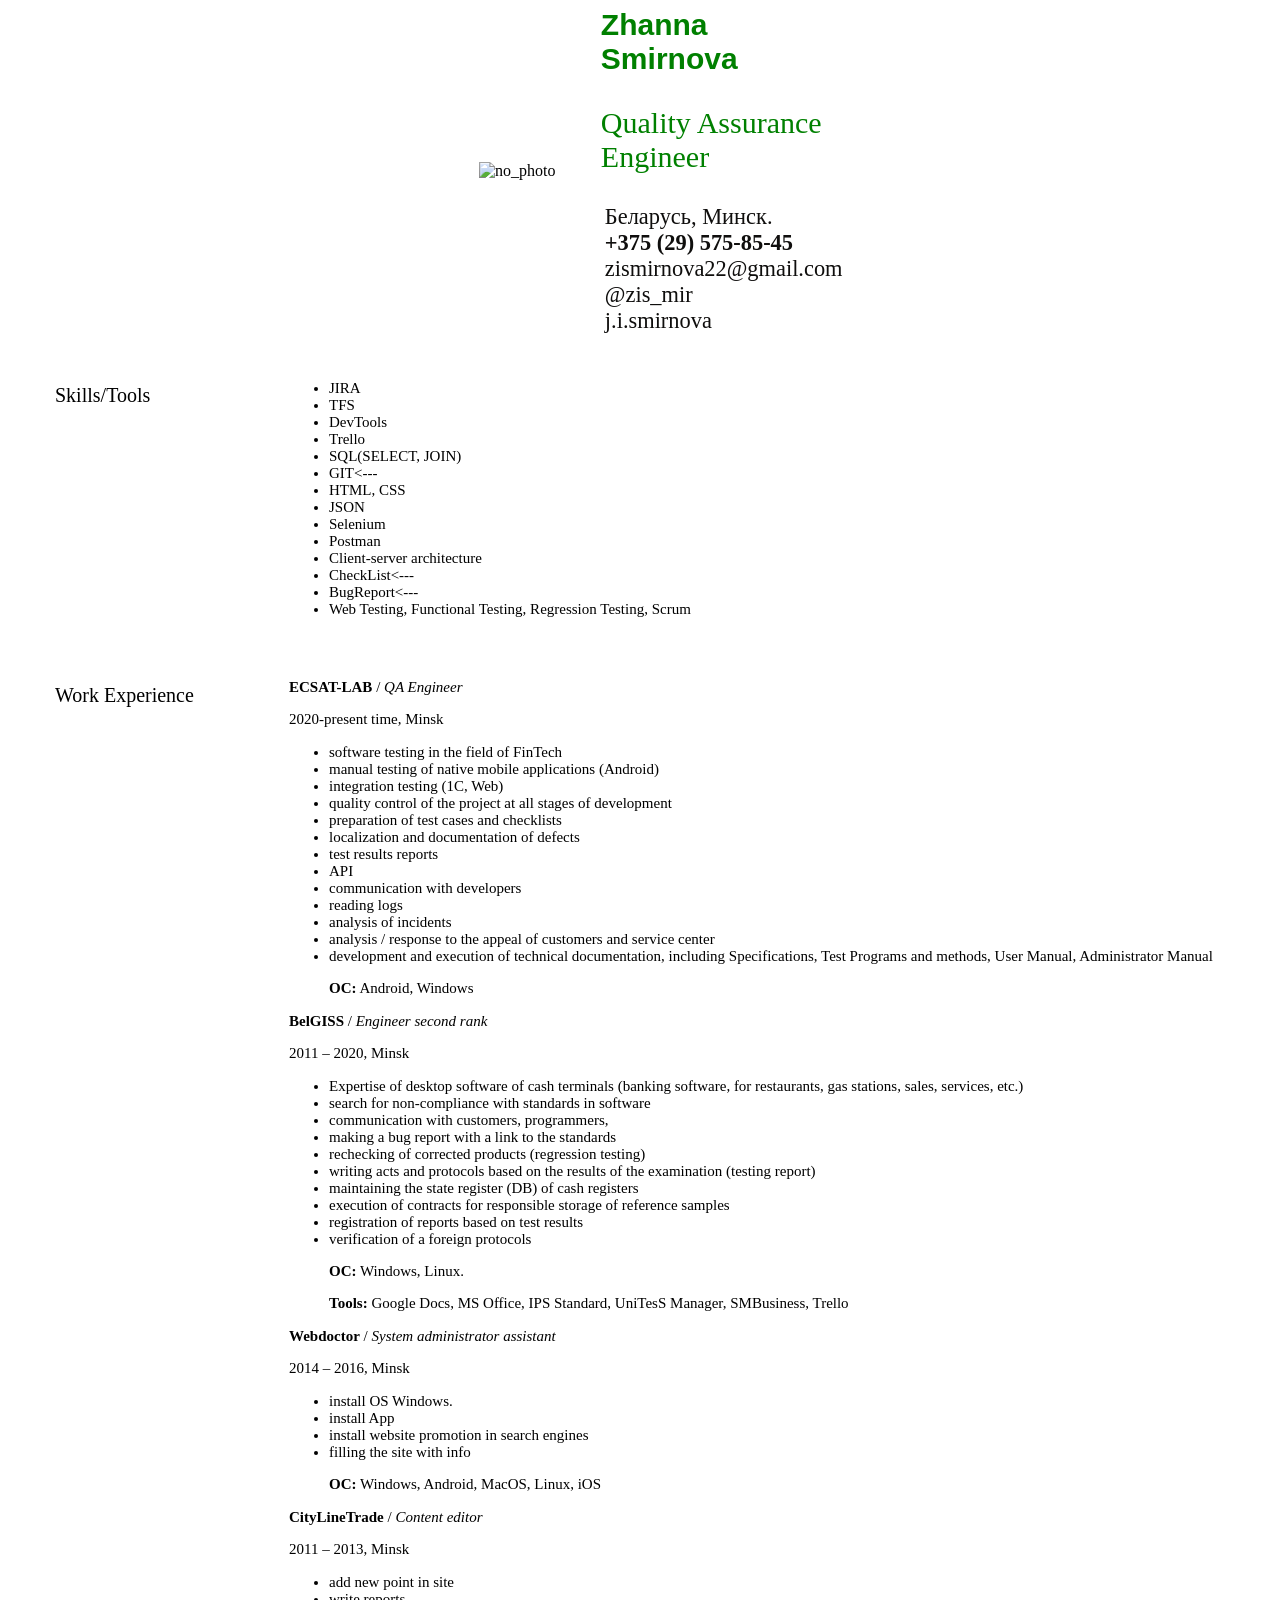
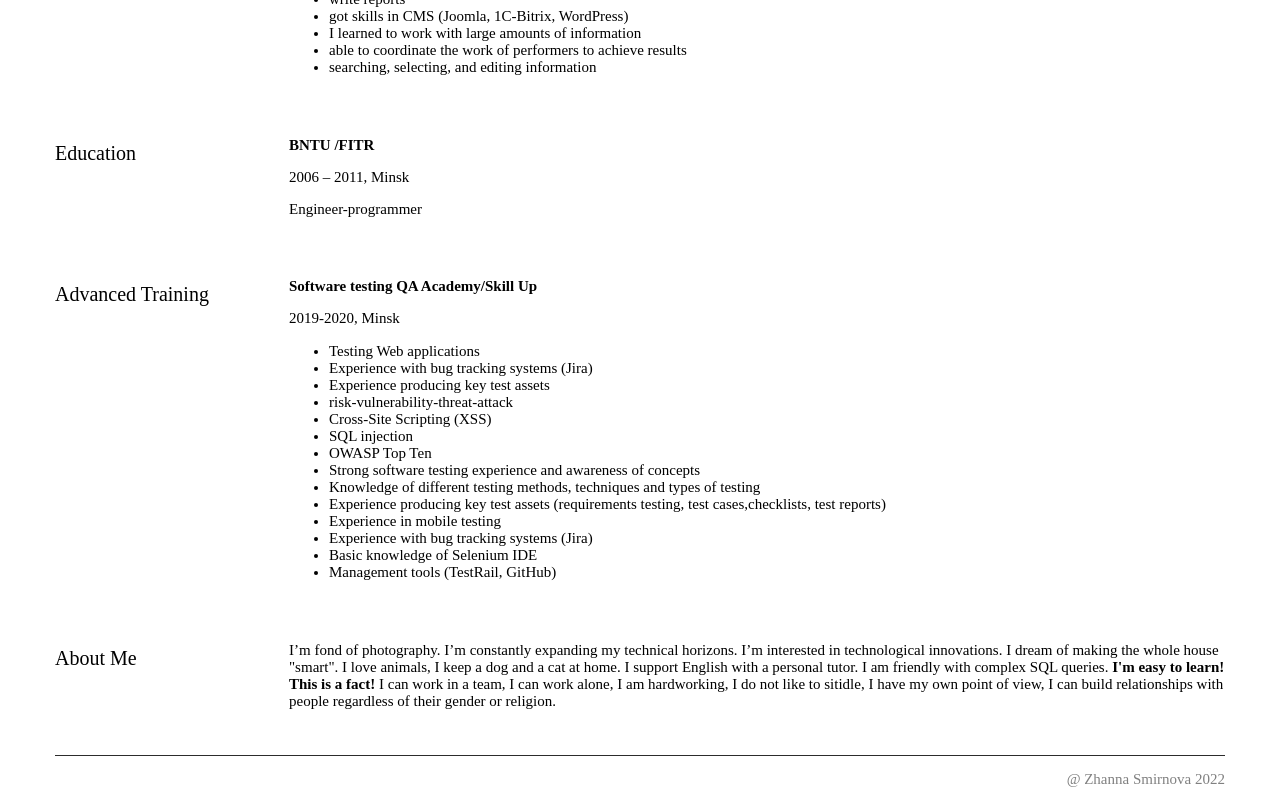
==== commit c577a812: "Add files via upload" ====
--- a/index.html
+++ b/index.html
@@ -63,16 +63,19 @@
 				<p><b>ECSAT-LAB</b> / <i>QA Engineer</i></p>				
 				<p>2020-present time, Minsk</p>
                 <ul>
+				<li>software testing in the field of FinTech</li>
 				        <li>manual testing of native mobile applications (Android)</li>
 			                <li>integration testing (1C, Web)</li>
 			              	<li>quality control of the project at all stages of development</li>
 					<li>preparation of test cases and checklists</li>
 					<li>localization and documentation of defects</li>
 					<li>test results reports</li>
+					<li>API</li>
 					<li>communication with developers</li>
 					<li>reading logs</li>
 			                <li>analysis of incidents</li>
 			                <li>analysis / response to the appeal of customers and service center</li>
+							<li>development and execution of technical documentation, including Specifications, Test Programs and methods, User Manual, Administrator Manual</li>
                  	<p><b>OC:</b> Android, Windows</p>																
                 </ul>
 				
